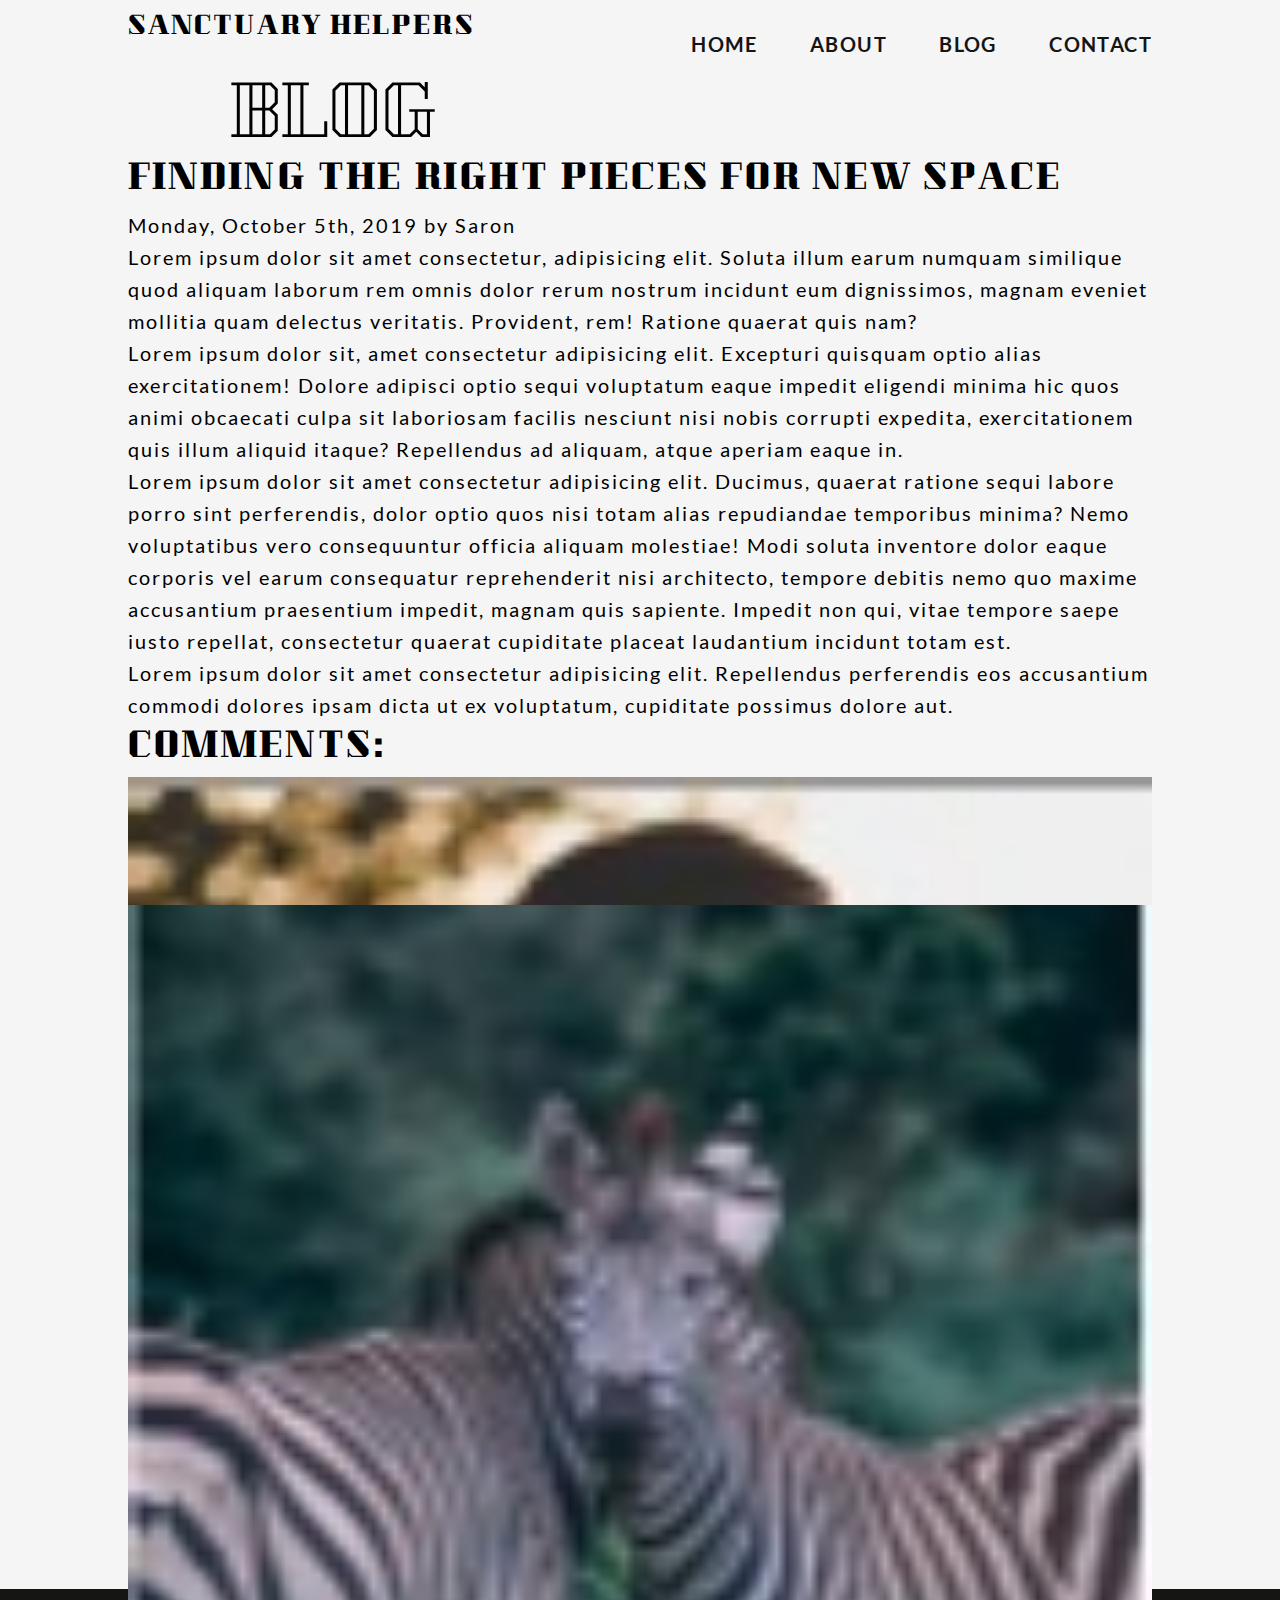
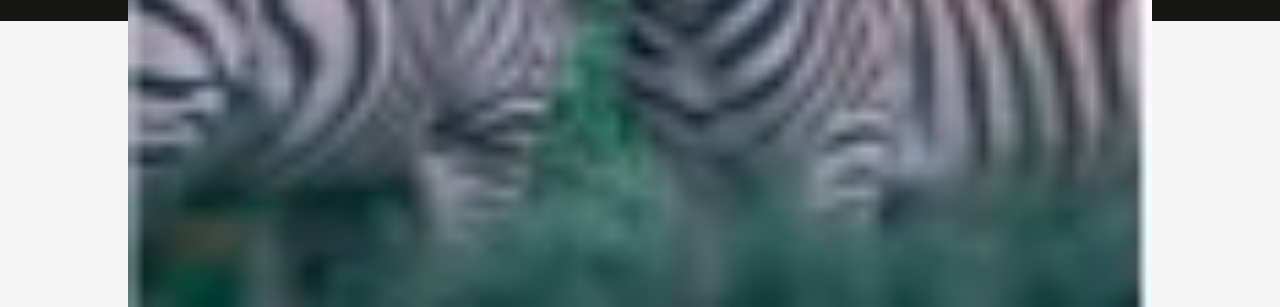
==== blog.html @ ab08dc0e "initial commit - created basic framework" ====
<!DOCTYPE html>
<html lang="en">
<head>
    <meta charset="UTF-8">
    <meta http-equiv="X-UA-Compatible" content="IE=edge">
    <meta name="viewport" content="width=device-width, initial-scale=1.0">
    <link rel="stylesheet" href="./styles/styles.css">
    <title>Sanctuary Helpers Blog</title>
</head>
<body>
    <!-- header -->
    <header class="blogHeader">
        <div class="wrapper">
            <div class="blogNavContainer">
                <h5>Sanctuary Helpers</h5>
                <nav class="navLinks">
                    <ul>
                        <li><a href="./index.html">Home</a></li>
                        <li><a href="./index.html">About</a></li>
                        <li><a href="./blog.html">Blog</a></li>
                        <li><a href="./contact.html">Contact</a></li>
                    </ul>
                </nav>
            </div>
            <h1>Blog</h1>
        </div>
    </header>
    <!-- Main section -->
    <main class="blog">
        <section class="blogContent">
            <div class="wrapper">
                <div class="blogPost">
                    <h3>Finding the right pieces for new space</h3>
                    <p>Monday, October 5th, 2019 by <span>Saron</span></p>
                    <p>Lorem ipsum dolor sit amet consectetur, adipisicing elit. Soluta illum earum numquam similique quod aliquam laborum rem omnis dolor rerum nostrum incidunt eum dignissimos, magnam eveniet mollitia quam delectus veritatis. Provident, rem! Ratione quaerat quis nam?</p>
                    <p>Lorem ipsum dolor sit, amet consectetur adipisicing elit. Excepturi quisquam optio alias exercitationem! Dolore adipisci optio sequi voluptatum eaque impedit eligendi minima hic quos animi obcaecati culpa sit laboriosam facilis nesciunt nisi nobis corrupti expedita, exercitationem quis illum aliquid itaque? Repellendus ad aliquam, atque aperiam eaque in.</p>
                    <p>Lorem ipsum dolor sit amet consectetur adipisicing elit. Ducimus, quaerat ratione sequi labore porro sint perferendis, dolor optio quos nisi totam alias repudiandae temporibus minima? Nemo voluptatibus vero consequuntur officia aliquam molestiae! Modi soluta inventore dolor eaque corporis vel earum consequatur reprehenderit nisi architecto, tempore debitis nemo quo maxime accusantium praesentium impedit, magnam quis sapiente. Impedit non qui, vitae tempore saepe iusto repellat, consectetur quaerat cupiditate placeat laudantium incidunt totam est.</p>
                    <p>Lorem ipsum dolor sit amet consectetur adipisicing elit. Repellendus perferendis eos accusantium commodi dolores ipsam dicta ut ex voluptatum, cupiditate possimus dolore aut.</p>
                </div><!-- END .blogPost -->
                <div class="blogComments">
                    <div class="commentsDisplay">
                        <h4>Comments: </h4>
                        <div class="commentContainer">
                            <div class="imageContainer">
                                <img src="./assets/comment-image.jpg" alt="Davin profile pic">
                            </div>
                            <div class="commentTextContainer">
                                <p>TUESDAY OCTOBER 9TH, 2019 BY DAVIN</p>
                                <p>Lorem ipsum dolor sit amet consectetur, adipisicing elit. Hic excepturi veritatis eos explicabo suscipit odit magni reiciendis labore eum quo, similique sed incidunt voluptatem velit? Dolores accusantium, doloribus ipsa unde deserunt assumenda?</p>
                            </div>
                        </div>
                        <div class="commentContainer">
                            <div class="imageContainer">
                                <img src="./assets/comment-image2.jpg" alt="Lisa profile pic">
                            </div>
                            <div class="commentTextContainer">
                                <p>WEDNESDAY OCTOBER 10TH, 2019 BY LISA</p>
                                <p>Lorem ipsum dolor sit amet consectetur adipisicing elit. Optio nostrum temporibus impedit, deleniti accusamus numquam sint minima quisquam?</p>
                            </div>

                        </div>
                    </div><!-- END .commentsDisplay -->
                    <form action="#" class="commentsForm">

                        <label for="name" class="sr-only">Name</label>
                        <input type="text" id="name" placeholder="Name">

                        <label for="email" class="sr-only">Email</label>
                        <input type="email" id="email" placeholder="Email Address">

                        <label for="comment" class="sr-only">Message for me</label>
                        <textarea name="comment" id="comment" cols="30" rows="10" placeholder="Comment"></textarea>

                        <button class="defaultButton">Post comment</button>                        
                    </form>
                </div><!-- END .blogComments -->
            </div><!-- END .wrapper -->
        </section>

        <section class="blogSidebar">
            <div class="wrapper">
                <div class="sidebarTextContainer">
                    <h4>Our Mission</h4>
                    <p>Lorem ipsum, dolor sit amet consectetur adipisicing elit. Necessitatibus repudiandae esse, minima sint blanditiis delectus?</p>
                    <a href="#">Find out more.</a>
                </div>
                <div class="sidebarTextContainer">
                    <h4>Recent Posts</h4>
                    <ul>
                        <li>Lorem ipsum dolor sit.</li>
                        <li>Reiciendis a aliquam molestiae?</li>
                        <li>Similique aperiam dicta eos.</li>
                        <li>Nobis nemo dolorum nam!</li>
                    </ul>
                </div><!-- END .sidebarTextContainer -->
            </div><!-- END .wrapper -->
        </section>
    </main>
    <!-- footer -->
    <footer>
        <p>Copyright © 2019 HackerYou</p>
    </footer>
</body>
</html>
---- styles/styles.css ----
@charset "UTF-8";
html {
  line-height: 1.15;
  -ms-text-size-adjust: 100%;
  -webkit-text-size-adjust: 100%;
}

body {
  margin: 0;
}

article, aside, footer, header, nav, section {
  display: block;
}

h1 {
  font-size: 2em;
  margin: 0.67em 0;
}

figcaption, figure, main {
  display: block;
}

figure {
  margin: 1em 40px;
}

hr {
  -webkit-box-sizing: content-box;
          box-sizing: content-box;
  height: 0;
  overflow: visible;
}

pre {
  font-family: monospace, monospace;
  font-size: 1em;
}

a {
  background-color: transparent;
  -webkit-text-decoration-skip: objects;
}

abbr[title] {
  border-bottom: none;
  text-decoration: underline;
  -webkit-text-decoration: underline dotted;
          text-decoration: underline dotted;
}

b, strong {
  font-weight: inherit;
}

b, strong {
  font-weight: bolder;
}

code, kbd, samp {
  font-family: monospace, monospace;
  font-size: 1em;
}

dfn {
  font-style: italic;
}

mark {
  background-color: #ff0;
  color: #000;
}

small {
  font-size: 80%;
}

sub, sup {
  font-size: 75%;
  line-height: 0;
  position: relative;
  vertical-align: baseline;
}

sub {
  bottom: -0.25em;
}

sup {
  top: -0.5em;
}

audio, video {
  display: inline-block;
}

audio:not([controls]) {
  display: none;
  height: 0;
}

img {
  border-style: none;
}

svg:not(:root) {
  overflow: hidden;
}

button, input, optgroup, select, textarea {
  font-family: sans-serif;
  font-size: 100%;
  line-height: 1.15;
  margin: 0;
}

button, input {
  overflow: visible;
}

button, select {
  text-transform: none;
}

button, html [type=button], [type=reset], [type=submit] {
  -webkit-appearance: button;
}

button::-moz-focus-inner, [type=button]::-moz-focus-inner, [type=reset]::-moz-focus-inner, [type=submit]::-moz-focus-inner {
  border-style: none;
  padding: 0;
}

button:-moz-focusring, [type=button]:-moz-focusring, [type=reset]:-moz-focusring, [type=submit]:-moz-focusring {
  outline: 1px dotted ButtonText;
}

fieldset {
  padding: 0.35em 0.75em 0.625em;
}

legend {
  -webkit-box-sizing: border-box;
          box-sizing: border-box;
  color: inherit;
  display: table;
  max-width: 100%;
  padding: 0;
  white-space: normal;
}

progress {
  display: inline-block;
  vertical-align: baseline;
}

textarea {
  overflow: auto;
}

[type=checkbox], [type=radio] {
  -webkit-box-sizing: border-box;
          box-sizing: border-box;
  padding: 0;
}

[type=number]::-webkit-inner-spin-button, [type=number]::-webkit-outer-spin-button {
  height: auto;
}

[type=search] {
  -webkit-appearance: textfield;
  outline-offset: -2px;
}

[type=search]::-webkit-search-cancel-button, [type=search]::-webkit-search-decoration {
  -webkit-appearance: none;
}

::-webkit-file-upload-button {
  -webkit-appearance: button;
  font: inherit;
}

details, menu {
  display: block;
}

summary {
  display: list-item;
}

canvas {
  display: inline-block;
}

template {
  display: none;
}

[hidden] {
  display: none;
}

* {
  -webkit-box-sizing: border-box;
  box-sizing: border-box;
}

.visuallyHidden:not(:focus):not(:active) {
  position: absolute;
  width: 1px;
  height: 1px;
  margin: -1px;
  border: 0;
  padding: 0;
  white-space: nowrap;
  -webkit-clip-path: inset(100%);
          clip-path: inset(100%);
  clip: rect(0 0 0);
  overflow: hidden;
}

.sr-only {
  position: absolute;
  width: 1px;
  height: 1px;
  margin: -1px;
  border: 0;
  padding: 0;
  white-space: nowrap;
  -webkit-clip-path: inset(100%);
          clip-path: inset(100%);
  clip: rect(0 0 0 0);
  overflow: hidden;
}

@font-face {
  font-family: "Kumar One Outline";
  src: url("../fonts/Kumar_One_Outline/KumarOneOutline-Regular.ttf");
  font-weight: normal;
}
@font-face {
  font-family: "Kumar One";
  src: url("../fonts/Kumar_One/KumarOne-Regular.ttf");
  font-weight: normal;
}
@font-face {
  font-family: "Lato";
  src: url("../fonts/Lato/Lato-Regular.ttf");
  font-weight: normal;
}
@font-face {
  font-family: "Lato";
  src: url("../fonts/Lato/Lato-Bold.ttf");
  font-weight: bold;
}
html {
  font-size: 125%;
}

h1 {
  font-family: "Kumar One Outline";
  font-weight: normal;
  text-transform: uppercase;
  font-size: 68px;
  line-height: 64px;
}

h2, h3, h4, h5 {
  font-family: "Kumar One";
  font-weight: normal;
  text-transform: uppercase;
  font-size: 33px;
  line-height: 56px;
  letter-spacing: 2.1px;
}

h5 {
  font-size: 1.2rem;
}

.navLinks {
  font-family: "Lato";
  font-weight: bold;
  font-size: 20px;
  line-height: 29px;
  letter-spacing: 1.4px;
  text-transform: uppercase;
}
.navLinks a {
  text-align: center;
}

p {
  font-family: "Lato";
  font-weight: normal;
  font-size: 20px;
  line-height: 32px;
  letter-spacing: 2px;
}

button {
  font-family: "Kumar One";
  font-weight: normal;
  text-transform: uppercase;
  text-align: center;
  font-size: 20px;
  line-height: 32px;
  letter-spacing: 1px;
}

* {
  margin: 0;
  padding: 0;
}

html {
  background-color: #F5F5F5;
}

.wrapper {
  max-width: 1920px;
  width: 80%;
  margin: 0 auto;
}

ul {
  list-style: none;
}

a {
  text-decoration: none;
  color: #151514;
  cursor: pointer;
}

.imageContainer {
  position: relative;
}
.imageContainer img {
  width: 100%;
  position: absolute;
}

button.defaultButton {
  color: #F5F5F5;
  background-color: #065635;
  padding: 10px 20px 4px;
  border: 1px solid #065635;
  margin-top: 10px;
  cursor: pointer;
}
button.defaultButton:hover, button.defaultButton:focus {
  background-color: #F5F5F5;
  color: #065635;
}

.homeHeader {
  background-image: url("../assets/header-home.jpg");
  background-position: center;
  background-size: cover;
  width: 100%;
  min-height: 750px;
  margin-bottom: 350px;
}

.homeNavContainer,
.blogNavContainer,
.contactNavContainer {
  display: -webkit-box;
  display: -ms-flexbox;
  display: flex;
}
.homeNavContainer h5,
.blogNavContainer h5,
.contactNavContainer h5 {
  width: 50%;
}

.homeNavContainer h5 {
  opacity: 0;
  cursor: default;
}
.homeNavContainer::after {
  content: "";
  background-image: url("../assets/header-box.png");
  background-position: top left;
  background-size: 100%;
  background-repeat: no-repeat;
  position: absolute;
  top: 300px;
  left: 0%;
  max-height: 770px;
  height: 100%;
  width: clamp(600px, 55vw, 1100px);
}

.navLinks {
  width: 50%;
}
.navLinks ul {
  display: -webkit-box;
  display: -ms-flexbox;
  display: flex;
  -webkit-box-pack: justify;
      -ms-flex-pack: justify;
          justify-content: space-between;
  padding: 30px 0 30px 10%;
}
.navLinks ul a {
  border-bottom: 5px solid rgba(248, 251, 5, 0);
}
.navLinks ul a:hover, .navLinks ul a:focus {
  border-bottom: 5px solid #f8fb05;
}

h1 {
  width: 50%;
  word-wrap: normal;
  padding-left: 10%;
  margin: 0;
}

.introContainer {
  display: -webkit-box;
  display: -ms-flexbox;
  display: flex;
  margin-bottom: 200px;
}
.introContainer .introTextContainer {
  width: 65%;
}
.introContainer .introTextContainer h3 {
  margin-bottom: 20px;
}
.introContainer .imageContainer {
  width: 35%;
}
.introContainer .imageContainer img {
  max-width: 304px;
  right: 0;
  -webkit-box-shadow: -20px 20px 0 0 #F8FB05;
          box-shadow: -20px 20px 0 0 #F8FB05;
}

section.gallery {
  background-color: #E0FDDF;
  padding: 100px 0;
}
section.gallery ul {
  display: -webkit-box;
  display: -ms-flexbox;
  display: flex;
  -webkit-box-pack: justify;
      -ms-flex-pack: justify;
          justify-content: space-between;
}
section.gallery ul li {
  width: 30%;
}
section.gallery ul li img {
  width: 100%;
}

.connectContainer {
  display: -webkit-box;
  display: -ms-flexbox;
  display: flex;
  -ms-flex-wrap: wrap;
      flex-wrap: wrap;
  padding: 100px 0 200px;
}
.connectContainer .connectItemContainer {
  padding-left: 70px;
  padding-bottom: 50px;
  width: 50%;
  position: relative;
}
.connectContainer .connectItemContainer:nth-child(1) .connectItem::before {
  font-family: "Font Awesome 5 Free";
  font-weight: 900;
  font-size: 30px;
  content: "";
  background-color: #F8FB05;
  padding: 10px;
  border-radius: 50%;
  position: absolute;
  left: 0;
  top: -5px;
}
.connectContainer .connectItemContainer:nth-child(2) .connectItem::before {
  font-family: "Font Awesome 5 Free";
  font-weight: 900;
  font-size: 30px;
  content: "";
  background-color: #F8FB05;
  padding: 10px;
  border-radius: 50%;
  position: absolute;
  left: 0;
  top: -5px;
}
.connectContainer .connectItemContainer:nth-child(3) .connectItem::before {
  font-family: "Font Awesome 5 Free";
  font-weight: 900;
  font-size: 30px;
  content: "";
  background-color: #F8FB05;
  padding: 10px;
  border-radius: 50%;
  position: absolute;
  left: 0;
  top: -5px;
}
.connectContainer .connectItemContainer:nth-child(4) .connectItem::before {
  font-family: "Font Awesome 5 Free";
  font-weight: 900;
  font-size: 30px;
  content: "";
  background-color: #F8FB05;
  padding: 10px;
  border-radius: 50%;
  position: absolute;
  left: 0;
  top: -5px;
}

section.programs {
  background-color: #E0FDDF;
  position: relative;
}

.programsContainer {
  display: -webkit-box;
  display: -ms-flexbox;
  display: flex;
  -ms-flex-wrap: wrap;
      flex-wrap: wrap;
  padding: 100px 0;
}
.programsContainer .programsTextContainer,
.programsContainer .imageContainer {
  width: 50%;
}
.programsContainer .programsTextContainer img,
.programsContainer .imageContainer img {
  width: calc(50vw - 125px);
}
.programsContainer .programsTextContainer button.defaultButton,
.programsContainer .imageContainer button.defaultButton {
  margin-top: 30px;
}
.programsContainer .imageContainer:nth-child(1) {
  padding-right: 125px;
}
.programsContainer .imageContainer:nth-child(1) img {
  bottom: 100px;
  right: 125px;
  -webkit-box-shadow: 20px 20px 0 0 #F8FB05;
          box-shadow: 20px 20px 0 0 #F8FB05;
}
.programsContainer .programsTextContainer:nth-child(2) {
  padding-left: 125px;
  padding-right: 5%;
  padding-bottom: 100px;
}
.programsContainer .programsTextContainer:nth-child(3) {
  padding-right: 125px;
  padding-left: 5%;
  text-align: right;
}
.programsContainer .imageContainer:nth-child(4) {
  padding-left: 125px;
}
.programsContainer .imageContainer:nth-child(4) img {
  -webkit-box-shadow: -20px 20px 0 0 #F8FB05;
          box-shadow: -20px 20px 0 0 #F8FB05;
}

section.banner {
  background-image: url("../assets/banner-image.jpg");
  background-position: center;
  background-size: cover;
  min-height: 500px;
  width: 100%;
}

section.search {
  padding: 200px 0;
  text-align: center;
}
section.search p {
  padding: 0 5%;
  text-align: justify;
}
section.search button.defaultButton {
  margin-top: 20px;
}

footer {
  color: #F5F5F5;
  background-color: #151514;
  text-align: center;
}
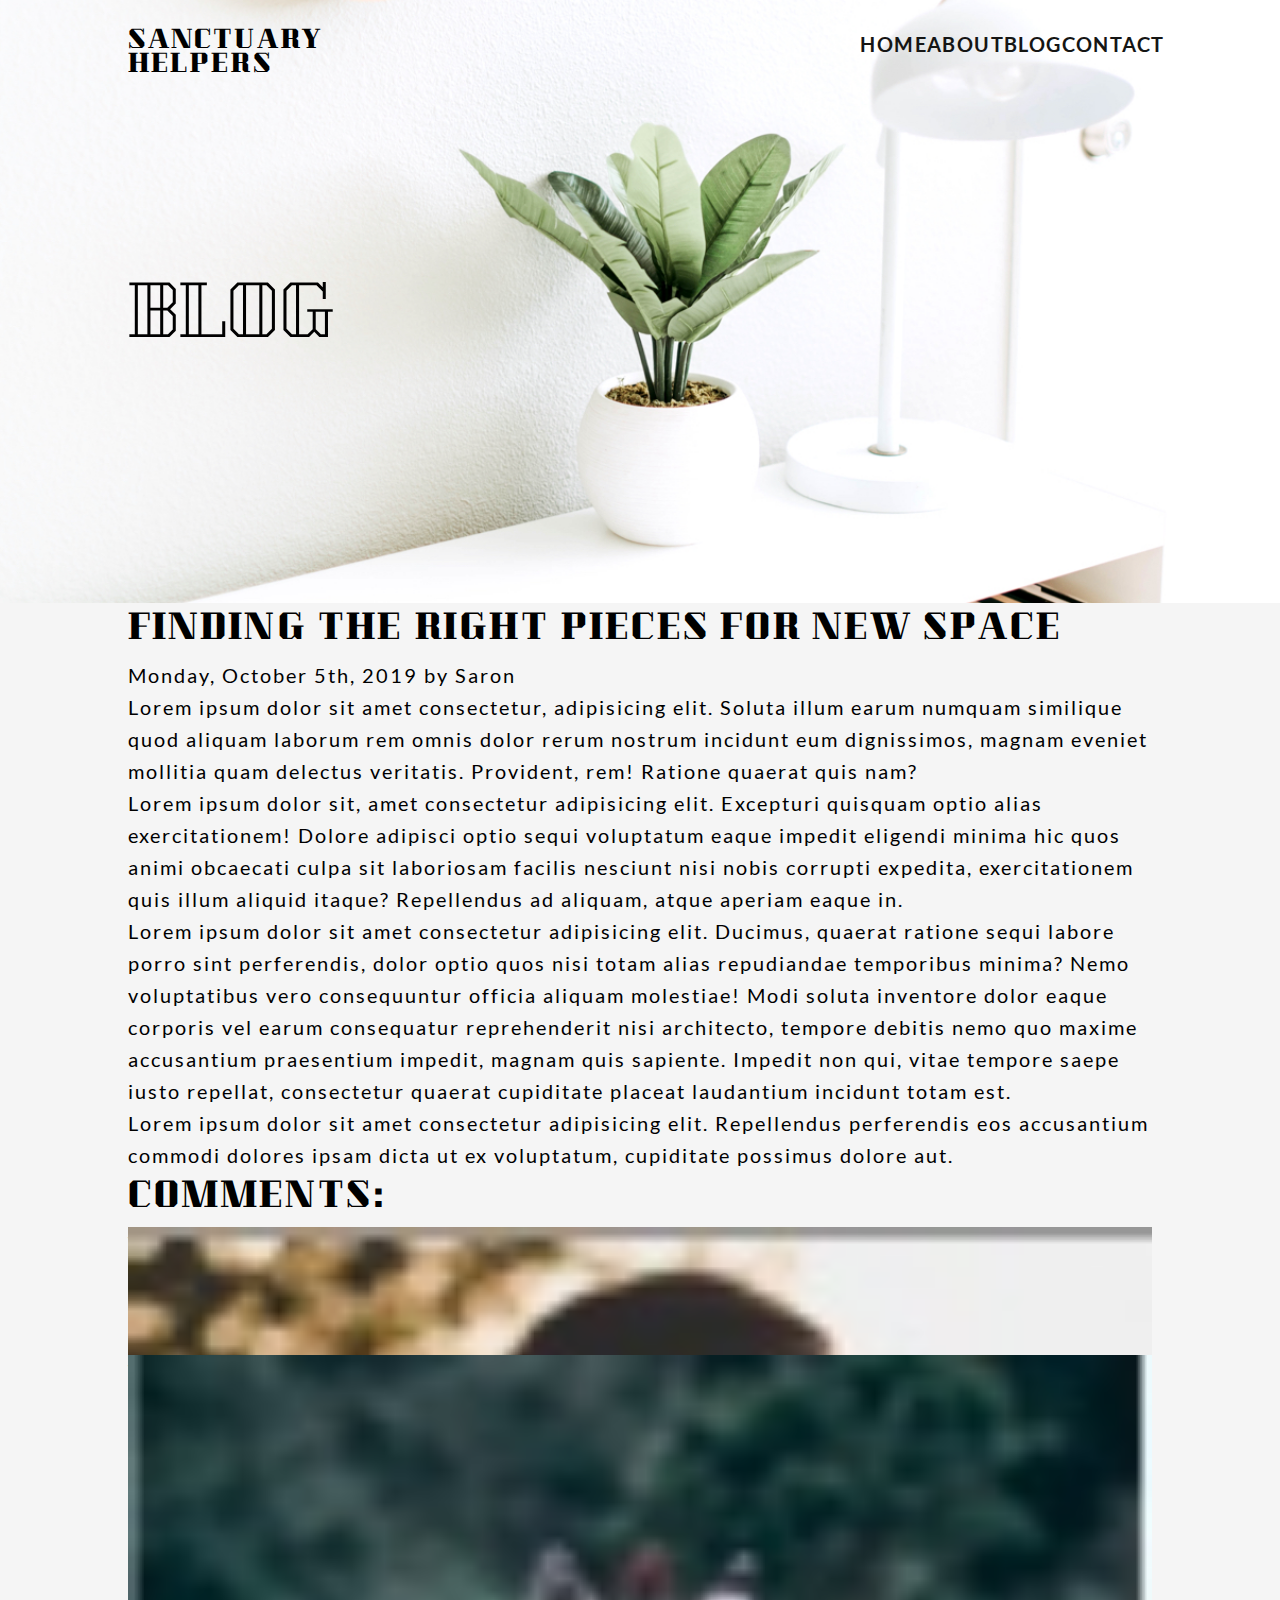
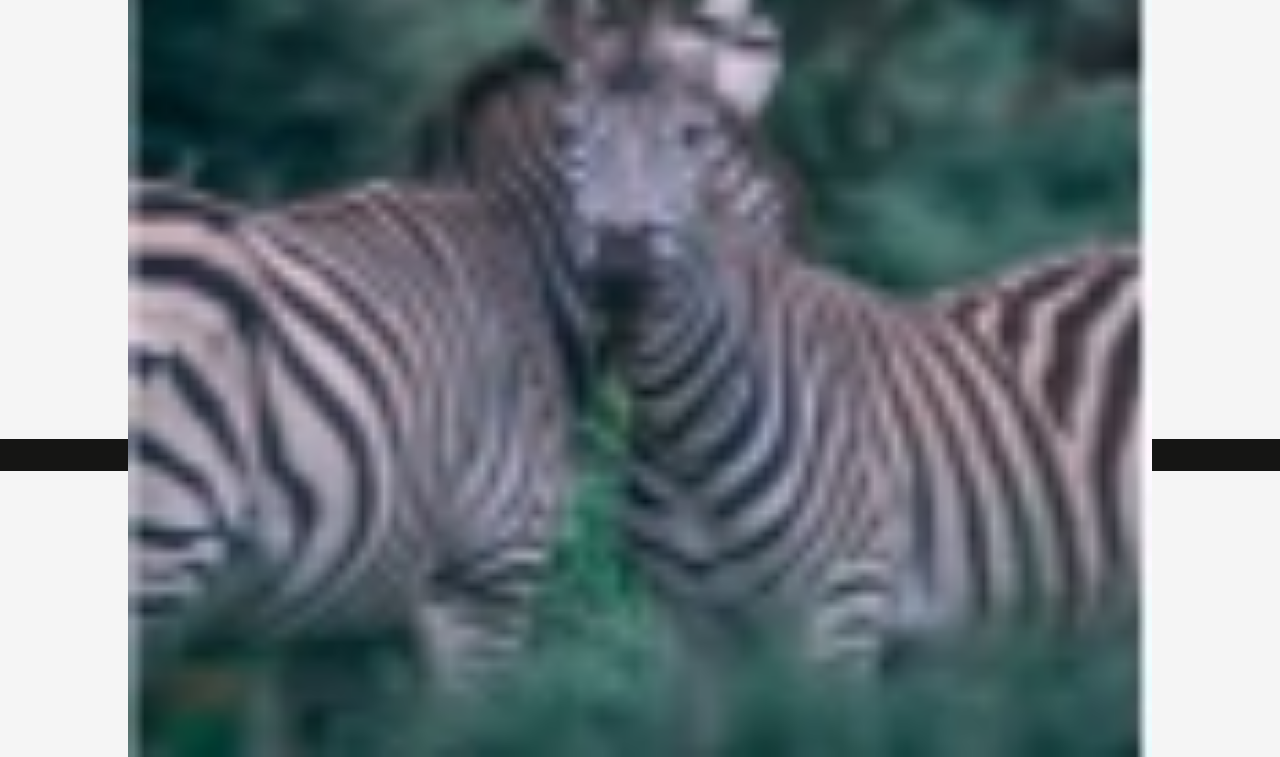
==== commit 3bef0b7c: "refactored header styles" ====
--- a/blog.html
+++ b/blog.html
@@ -11,7 +11,8 @@
     <!-- header -->
     <header class="blogHeader">
         <div class="wrapper">
-            <div class="blogNavContainer">
+            <!-- <div class="blogNavContainer"> -->
+            <div class="navContainer">
                 <h5>Sanctuary Helpers</h5>
                 <nav class="navLinks">
                     <ul>
@@ -98,7 +99,9 @@
     </main>
     <!-- footer -->
     <footer>
-        <p>Copyright © 2019 HackerYou</p>
+        <div class="wrapper">
+            <p>Copyright © 2019 HackerYou</p>
+        </div>
     </footer>
 </body>
 </html>--- a/styles/styles.css
+++ b/styles/styles.css
@@ -277,8 +277,9 @@
   letter-spacing: 2.1px;
 }
 
-h5 {
+header h5 {
   font-size: 1.2rem;
+  line-height: 1;
 }
 
 .navLinks {
@@ -357,33 +358,38 @@
   color: #065635;
 }
 
-.homeHeader {
-  background-image: url("../assets/header-home.jpg");
+header {
   background-position: center;
   background-size: cover;
   width: 100%;
-  min-height: 750px;
-  margin-bottom: 350px;
-}
-
-.homeNavContainer,
-.blogNavContainer,
-.contactNavContainer {
+  padding-bottom: 250px;
+}
+header .navContainer {
   display: -webkit-box;
   display: -ms-flexbox;
   display: flex;
-}
-.homeNavContainer h5,
-.blogNavContainer h5,
-.contactNavContainer h5 {
-  width: 50%;
-}
-
-.homeNavContainer h5 {
+  margin-bottom: 200px;
+}
+header .navContainer h5 {
+  padding-top: 30px;
+  padding-right: 50%;
+  width: 700px;
+}
+
+.homeHeader {
+  background-image: url("../assets/header-home.jpg");
+  min-height: 750px;
+  margin-bottom: 350px;
+  padding-bottom: 0;
+}
+.homeHeader .navContainer {
+  margin-bottom: 50px;
+}
+.homeHeader .navContainer h5 {
   opacity: 0;
   cursor: default;
 }
-.homeNavContainer::after {
+.homeHeader .navContainer::after {
   content: "";
   background-image: url("../assets/header-box.png");
   background-position: top left;
@@ -395,6 +401,13 @@
   max-height: 770px;
   height: 100%;
   width: clamp(600px, 55vw, 1100px);
+}
+.homeHeader h1 {
+  padding-left: 10%;
+}
+
+.blogHeader {
+  background-image: url("../assets/blog-image.jpg");
 }
 
 .navLinks {
@@ -419,7 +432,6 @@
 h1 {
   width: 50%;
   word-wrap: normal;
-  padding-left: 10%;
   margin: 0;
 }
 
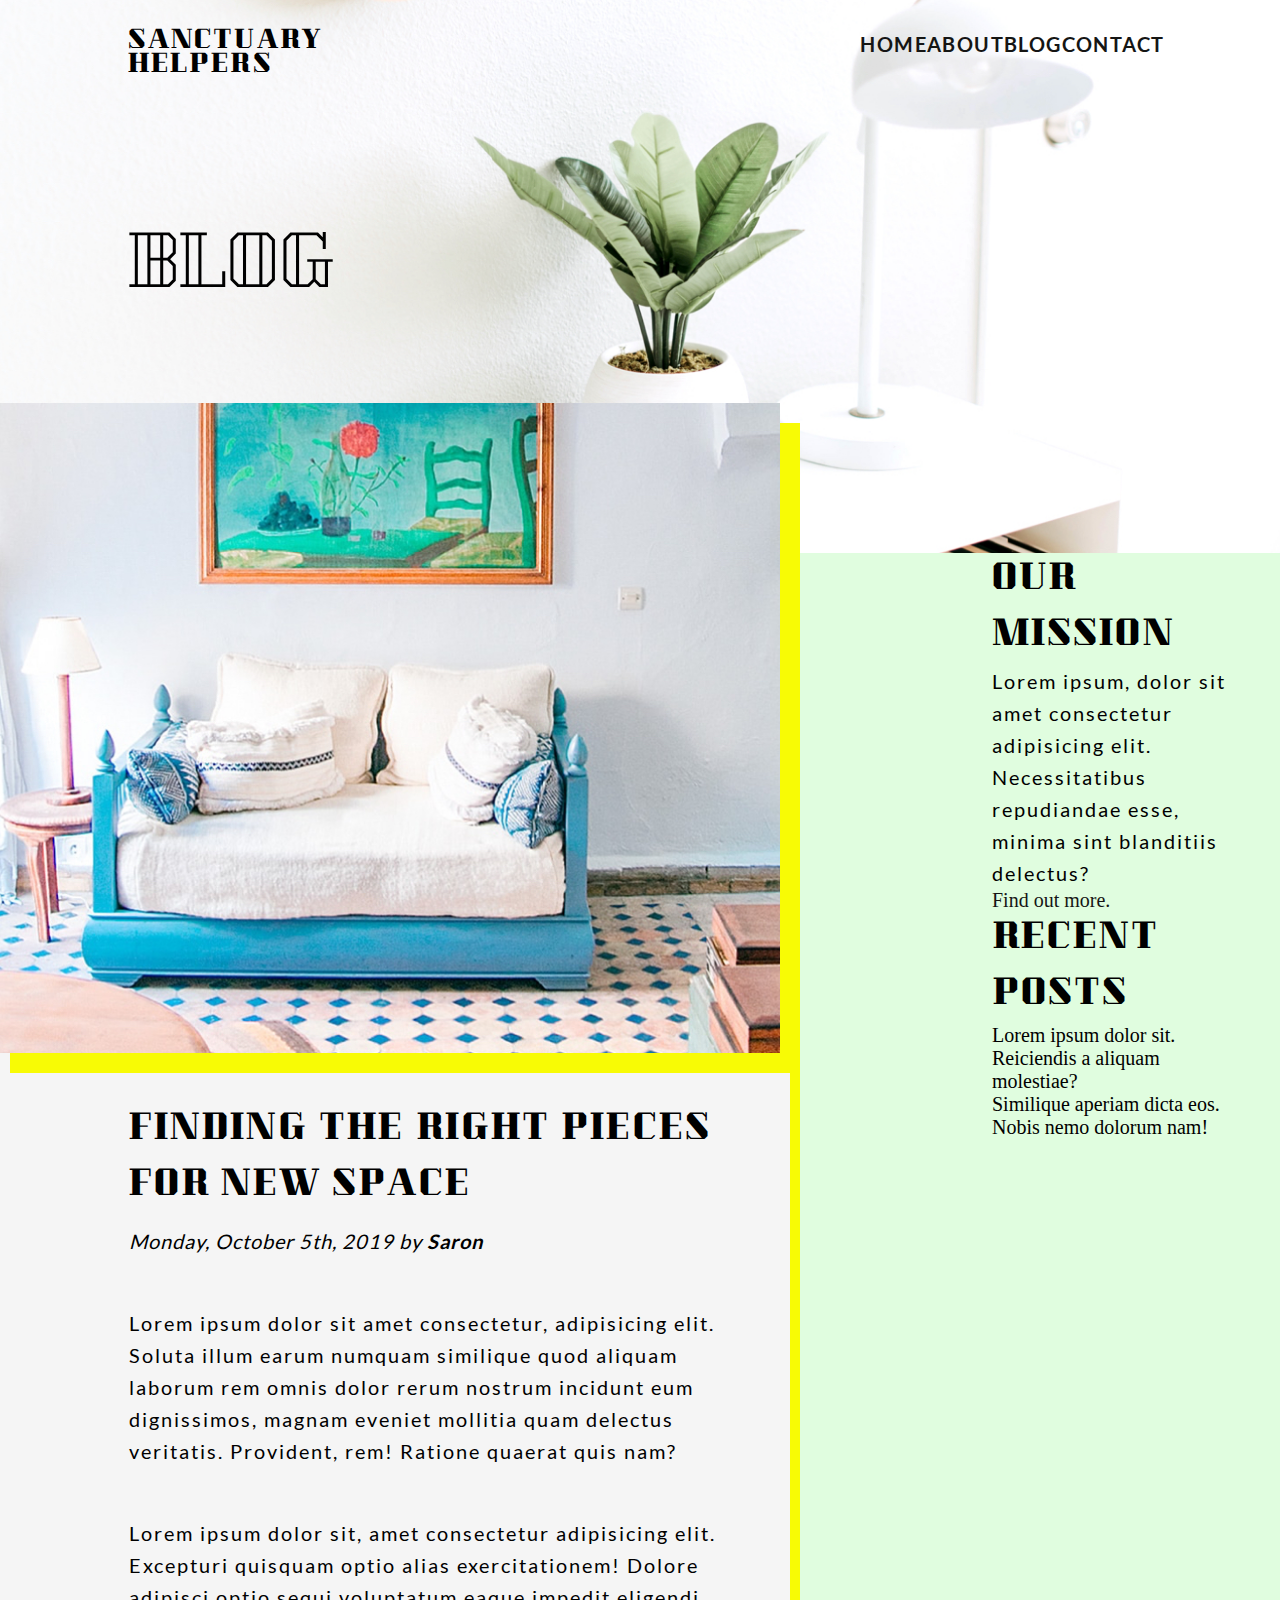
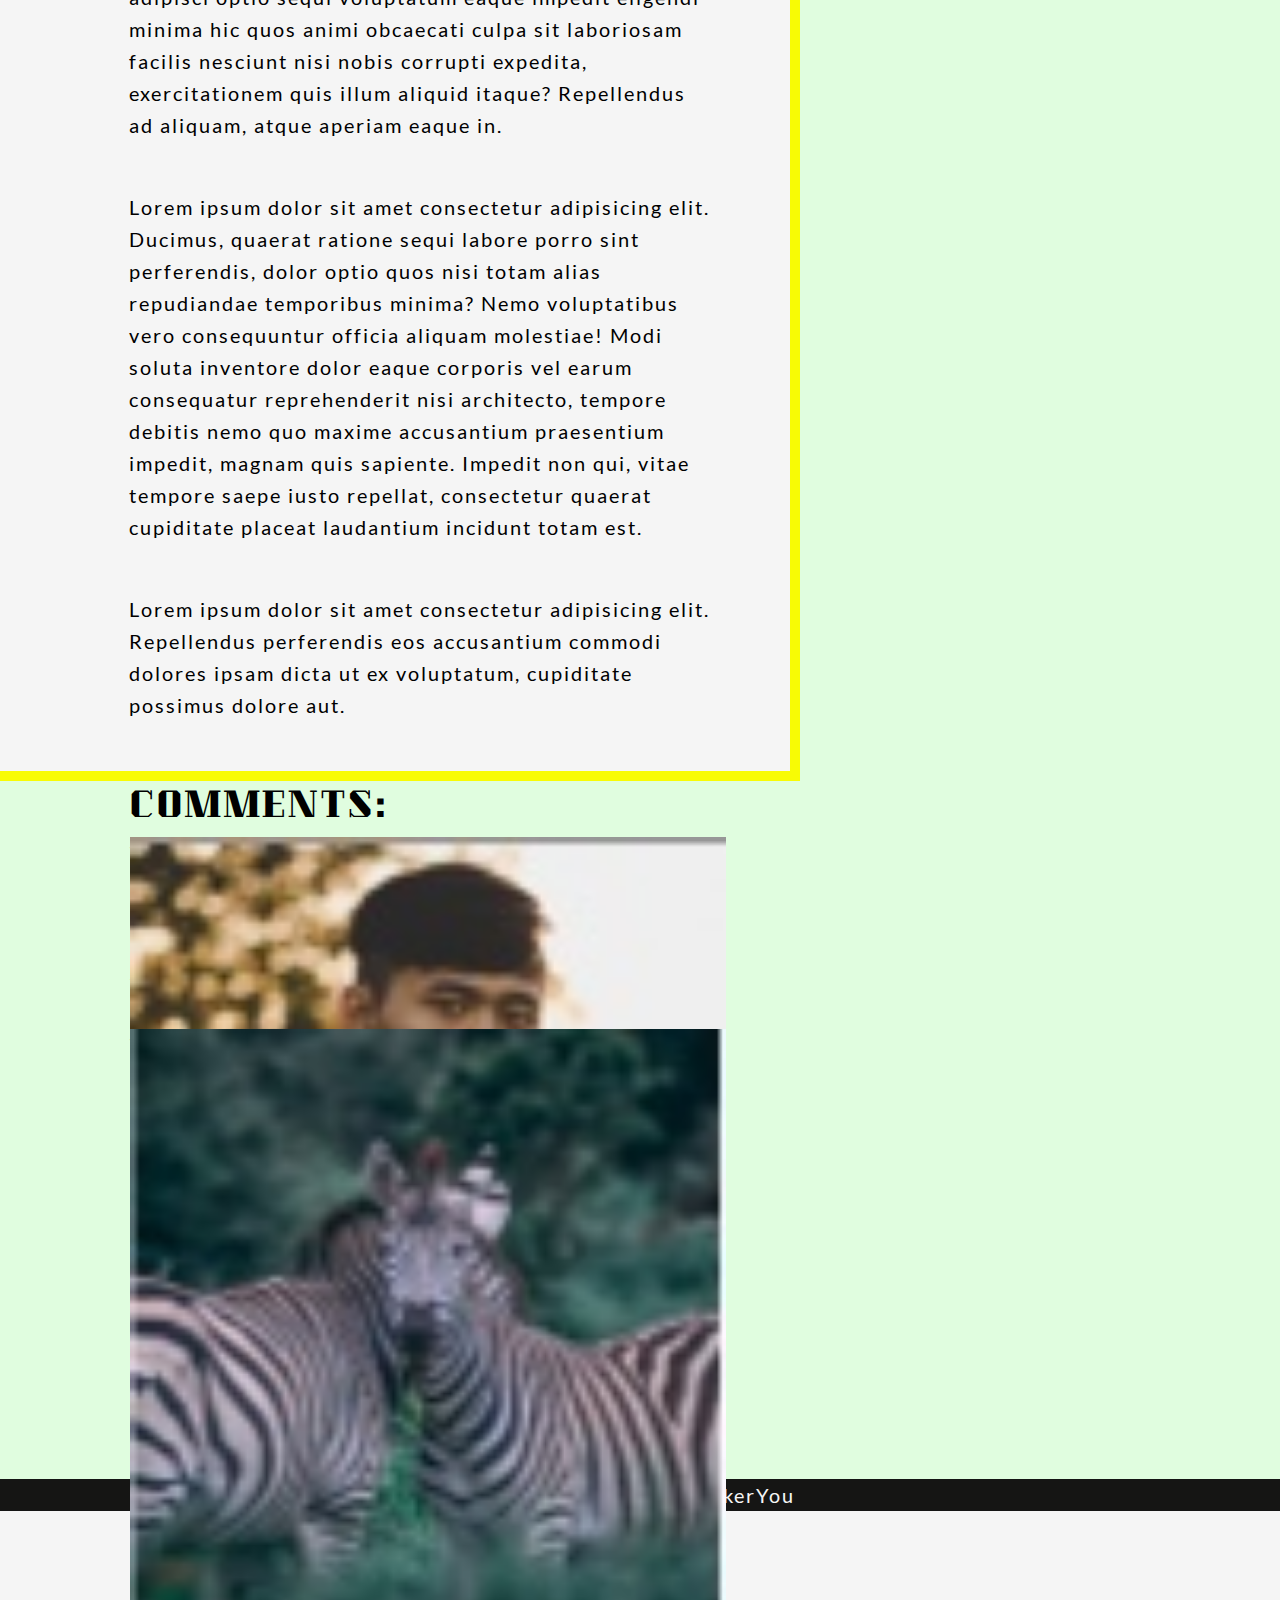
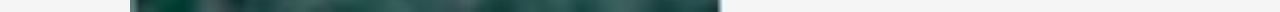
==== commit 99f9bbb8: "styled blog section of blog page" ====
--- a/blog.html
+++ b/blog.html
@@ -28,74 +28,78 @@
     </header>
     <!-- Main section -->
     <main class="blog">
-        <section class="blogContent">
-            <div class="wrapper">
+        <div class="blogContainer">
+            <div class="blogContent">
                 <div class="blogPost">
-                    <h3>Finding the right pieces for new space</h3>
-                    <p>Monday, October 5th, 2019 by <span>Saron</span></p>
-                    <p>Lorem ipsum dolor sit amet consectetur, adipisicing elit. Soluta illum earum numquam similique quod aliquam laborum rem omnis dolor rerum nostrum incidunt eum dignissimos, magnam eveniet mollitia quam delectus veritatis. Provident, rem! Ratione quaerat quis nam?</p>
-                    <p>Lorem ipsum dolor sit, amet consectetur adipisicing elit. Excepturi quisquam optio alias exercitationem! Dolore adipisci optio sequi voluptatum eaque impedit eligendi minima hic quos animi obcaecati culpa sit laboriosam facilis nesciunt nisi nobis corrupti expedita, exercitationem quis illum aliquid itaque? Repellendus ad aliquam, atque aperiam eaque in.</p>
-                    <p>Lorem ipsum dolor sit amet consectetur adipisicing elit. Ducimus, quaerat ratione sequi labore porro sint perferendis, dolor optio quos nisi totam alias repudiandae temporibus minima? Nemo voluptatibus vero consequuntur officia aliquam molestiae! Modi soluta inventore dolor eaque corporis vel earum consequatur reprehenderit nisi architecto, tempore debitis nemo quo maxime accusantium praesentium impedit, magnam quis sapiente. Impedit non qui, vitae tempore saepe iusto repellat, consectetur quaerat cupiditate placeat laudantium incidunt totam est.</p>
-                    <p>Lorem ipsum dolor sit amet consectetur adipisicing elit. Repellendus perferendis eos accusantium commodi dolores ipsam dicta ut ex voluptatum, cupiditate possimus dolore aut.</p>
+                    <div class="wrapper">
+                        <h3>Finding the right pieces for new space</h3>
+                        <p class="postDate">Monday, October 5th, 2019 by <span>Saron</span></p>
+                        <p>Lorem ipsum dolor sit amet consectetur, adipisicing elit. Soluta illum earum numquam similique quod aliquam laborum rem omnis dolor rerum nostrum incidunt eum dignissimos, magnam eveniet mollitia quam delectus veritatis. Provident, rem! Ratione quaerat quis nam?</p>
+                        <p>Lorem ipsum dolor sit, amet consectetur adipisicing elit. Excepturi quisquam optio alias exercitationem! Dolore adipisci optio sequi voluptatum eaque impedit eligendi minima hic quos animi obcaecati culpa sit laboriosam facilis nesciunt nisi nobis corrupti expedita, exercitationem quis illum aliquid itaque? Repellendus ad aliquam, atque aperiam eaque in.</p>
+                        <p>Lorem ipsum dolor sit amet consectetur adipisicing elit. Ducimus, quaerat ratione sequi labore porro sint perferendis, dolor optio quos nisi totam alias repudiandae temporibus minima? Nemo voluptatibus vero consequuntur officia aliquam molestiae! Modi soluta inventore dolor eaque corporis vel earum consequatur reprehenderit nisi architecto, tempore debitis nemo quo maxime accusantium praesentium impedit, magnam quis sapiente. Impedit non qui, vitae tempore saepe iusto repellat, consectetur quaerat cupiditate placeat laudantium incidunt totam est.</p>
+                        <p>Lorem ipsum dolor sit amet consectetur adipisicing elit. Repellendus perferendis eos accusantium commodi dolores ipsam dicta ut ex voluptatum, cupiditate possimus dolore aut.</p>
+                    </div><!-- END .wrapper -->
                 </div><!-- END .blogPost -->
                 <div class="blogComments">
-                    <div class="commentsDisplay">
-                        <h4>Comments: </h4>
-                        <div class="commentContainer">
-                            <div class="imageContainer">
-                                <img src="./assets/comment-image.jpg" alt="Davin profile pic">
+                    <div class="wrapper">
+                        <div class="commentsDisplay">
+                            <h4>Comments: </h4>
+                            <div class="commentContainer">
+                                <div class="imageContainer">
+                                    <img src="./assets/comment-image.jpg" alt="Davin profile pic">
+                                </div>
+                                <div class="commentTextContainer">
+                                    <p>TUESDAY OCTOBER 9TH, 2019 BY DAVIN</p>
+                                    <p>Lorem ipsum dolor sit amet consectetur, adipisicing elit. Hic excepturi veritatis eos explicabo suscipit odit magni reiciendis labore eum quo, similique sed incidunt voluptatem velit? Dolores accusantium, doloribus ipsa unde deserunt assumenda?</p>
+                                </div>
                             </div>
-                            <div class="commentTextContainer">
-                                <p>TUESDAY OCTOBER 9TH, 2019 BY DAVIN</p>
-                                <p>Lorem ipsum dolor sit amet consectetur, adipisicing elit. Hic excepturi veritatis eos explicabo suscipit odit magni reiciendis labore eum quo, similique sed incidunt voluptatem velit? Dolores accusantium, doloribus ipsa unde deserunt assumenda?</p>
+                            <div class="commentContainer">
+                                <div class="imageContainer">
+                                    <img src="./assets/comment-image2.jpg" alt="Lisa profile pic">
+                                </div>
+                                <div class="commentTextContainer">
+                                    <p>WEDNESDAY OCTOBER 10TH, 2019 BY LISA</p>
+                                    <p>Lorem ipsum dolor sit amet consectetur adipisicing elit. Optio nostrum temporibus impedit, deleniti accusamus numquam sint minima quisquam?</p>
+                                </div>
+        
                             </div>
-                        </div>
-                        <div class="commentContainer">
-                            <div class="imageContainer">
-                                <img src="./assets/comment-image2.jpg" alt="Lisa profile pic">
-                            </div>
-                            <div class="commentTextContainer">
-                                <p>WEDNESDAY OCTOBER 10TH, 2019 BY LISA</p>
-                                <p>Lorem ipsum dolor sit amet consectetur adipisicing elit. Optio nostrum temporibus impedit, deleniti accusamus numquam sint minima quisquam?</p>
-                            </div>
-
-                        </div>
-                    </div><!-- END .commentsDisplay -->
-                    <form action="#" class="commentsForm">
-
-                        <label for="name" class="sr-only">Name</label>
-                        <input type="text" id="name" placeholder="Name">
-
-                        <label for="email" class="sr-only">Email</label>
-                        <input type="email" id="email" placeholder="Email Address">
-
-                        <label for="comment" class="sr-only">Message for me</label>
-                        <textarea name="comment" id="comment" cols="30" rows="10" placeholder="Comment"></textarea>
-
-                        <button class="defaultButton">Post comment</button>                        
-                    </form>
+                        </div><!-- END .commentsDisplay -->
+                        <form action="#" class="commentsForm">
+        
+                            <label for="name" class="sr-only">Name</label>
+                            <input type="text" id="name" placeholder="Name">
+        
+                            <label for="email" class="sr-only">Email</label>
+                            <input type="email" id="email" placeholder="Email Address">
+        
+                            <label for="comment" class="sr-only">Message for me</label>
+                            <textarea name="comment" id="comment" cols="30" rows="10" placeholder="Comment"></textarea>
+        
+                            <button class="defaultButton">Post comment</button>                        
+                        </form>
+                    </div><!-- END .wrapper -->
                 </div><!-- END .blogComments -->
-            </div><!-- END .wrapper -->
-        </section>
-
-        <section class="blogSidebar">
-            <div class="wrapper">
-                <div class="sidebarTextContainer">
-                    <h4>Our Mission</h4>
-                    <p>Lorem ipsum, dolor sit amet consectetur adipisicing elit. Necessitatibus repudiandae esse, minima sint blanditiis delectus?</p>
-                    <a href="#">Find out more.</a>
-                </div>
-                <div class="sidebarTextContainer">
-                    <h4>Recent Posts</h4>
-                    <ul>
-                        <li>Lorem ipsum dolor sit.</li>
-                        <li>Reiciendis a aliquam molestiae?</li>
-                        <li>Similique aperiam dicta eos.</li>
-                        <li>Nobis nemo dolorum nam!</li>
-                    </ul>
-                </div><!-- END .sidebarTextContainer -->
-            </div><!-- END .wrapper -->
-        </section>
+            </div><!-- END .blogContent -->
+    
+            <div class="blogSidebar">
+                <div class="wrapper">
+                    <div class="sidebarTextContainer">
+                        <h4>Our Mission</h4>
+                        <p>Lorem ipsum, dolor sit amet consectetur adipisicing elit. Necessitatibus repudiandae esse, minima sint blanditiis delectus?</p>
+                        <a href="#">Find out more.</a>
+                    </div>
+                    <div class="sidebarTextContainer">
+                        <h4>Recent Posts</h4>
+                        <ul>
+                            <li>Lorem ipsum dolor sit.</li>
+                            <li>Reiciendis a aliquam molestiae?</li>
+                            <li>Similique aperiam dicta eos.</li>
+                            <li>Nobis nemo dolorum nam!</li>
+                        </ul>
+                    </div><!-- END .sidebarTextContainer -->
+                </div><!-- END .wrapper -->
+            </div><!-- END .blogSidebar -->
+        </div><!-- END .blogContainer -->
     </main>
     <!-- footer -->
     <footer>
--- a/styles/styles.css
+++ b/styles/styles.css
@@ -301,6 +301,13 @@
   line-height: 32px;
   letter-spacing: 2px;
 }
+p.postDate {
+  font-style: italic;
+  letter-spacing: 1px;
+}
+p.postDate span {
+  font-weight: bold;
+}
 
 button {
   font-family: "Kumar One";
@@ -368,7 +375,7 @@
   display: -webkit-box;
   display: -ms-flexbox;
   display: flex;
-  margin-bottom: 200px;
+  margin-bottom: 150px;
 }
 header .navContainer h5 {
   padding-top: 30px;
@@ -611,6 +618,55 @@
   margin-top: 20px;
 }
 
+main.blog {
+  background-color: #E0FDDF;
+}
+
+.blogContainer {
+  display: -webkit-box;
+  display: -ms-flexbox;
+  display: flex;
+}
+.blogContainer .blogContent {
+  width: 62.5%;
+}
+.blogContainer .blogContent .blogPost {
+  background-color: #F5F5F5;
+  padding-top: 550px;
+  padding-left: 7%;
+  border-right: 10px solid #F8FB05;
+  border-bottom: 10px solid #F8FB05;
+  position: relative;
+}
+.blogContainer .blogContent .blogPost::before {
+  content: "";
+  background-image: url("../assets/blog-post-image.jpg");
+  background-position: top center;
+  background-size: cover;
+  width: 100%;
+  height: 650px;
+  position: absolute;
+  right: 10px;
+  top: -150px;
+  -webkit-box-shadow: 20px 20px 0 0 #F8FB05;
+          box-shadow: 20px 20px 0 0 #F8FB05;
+}
+.blogContainer .blogContent .blogPost p {
+  margin-bottom: 50px;
+}
+.blogContainer .blogContent .blogPost p.postDate {
+  margin-top: 10px;
+}
+.blogContainer .blogContent .blogComments {
+  padding-left: 7%;
+}
+.blogContainer .blogSidebar {
+  width: 37.5%;
+  padding-left: 12.5%;
+  position: absolute;
+  right: 0;
+}
+
 footer {
   color: #F5F5F5;
   background-color: #151514;
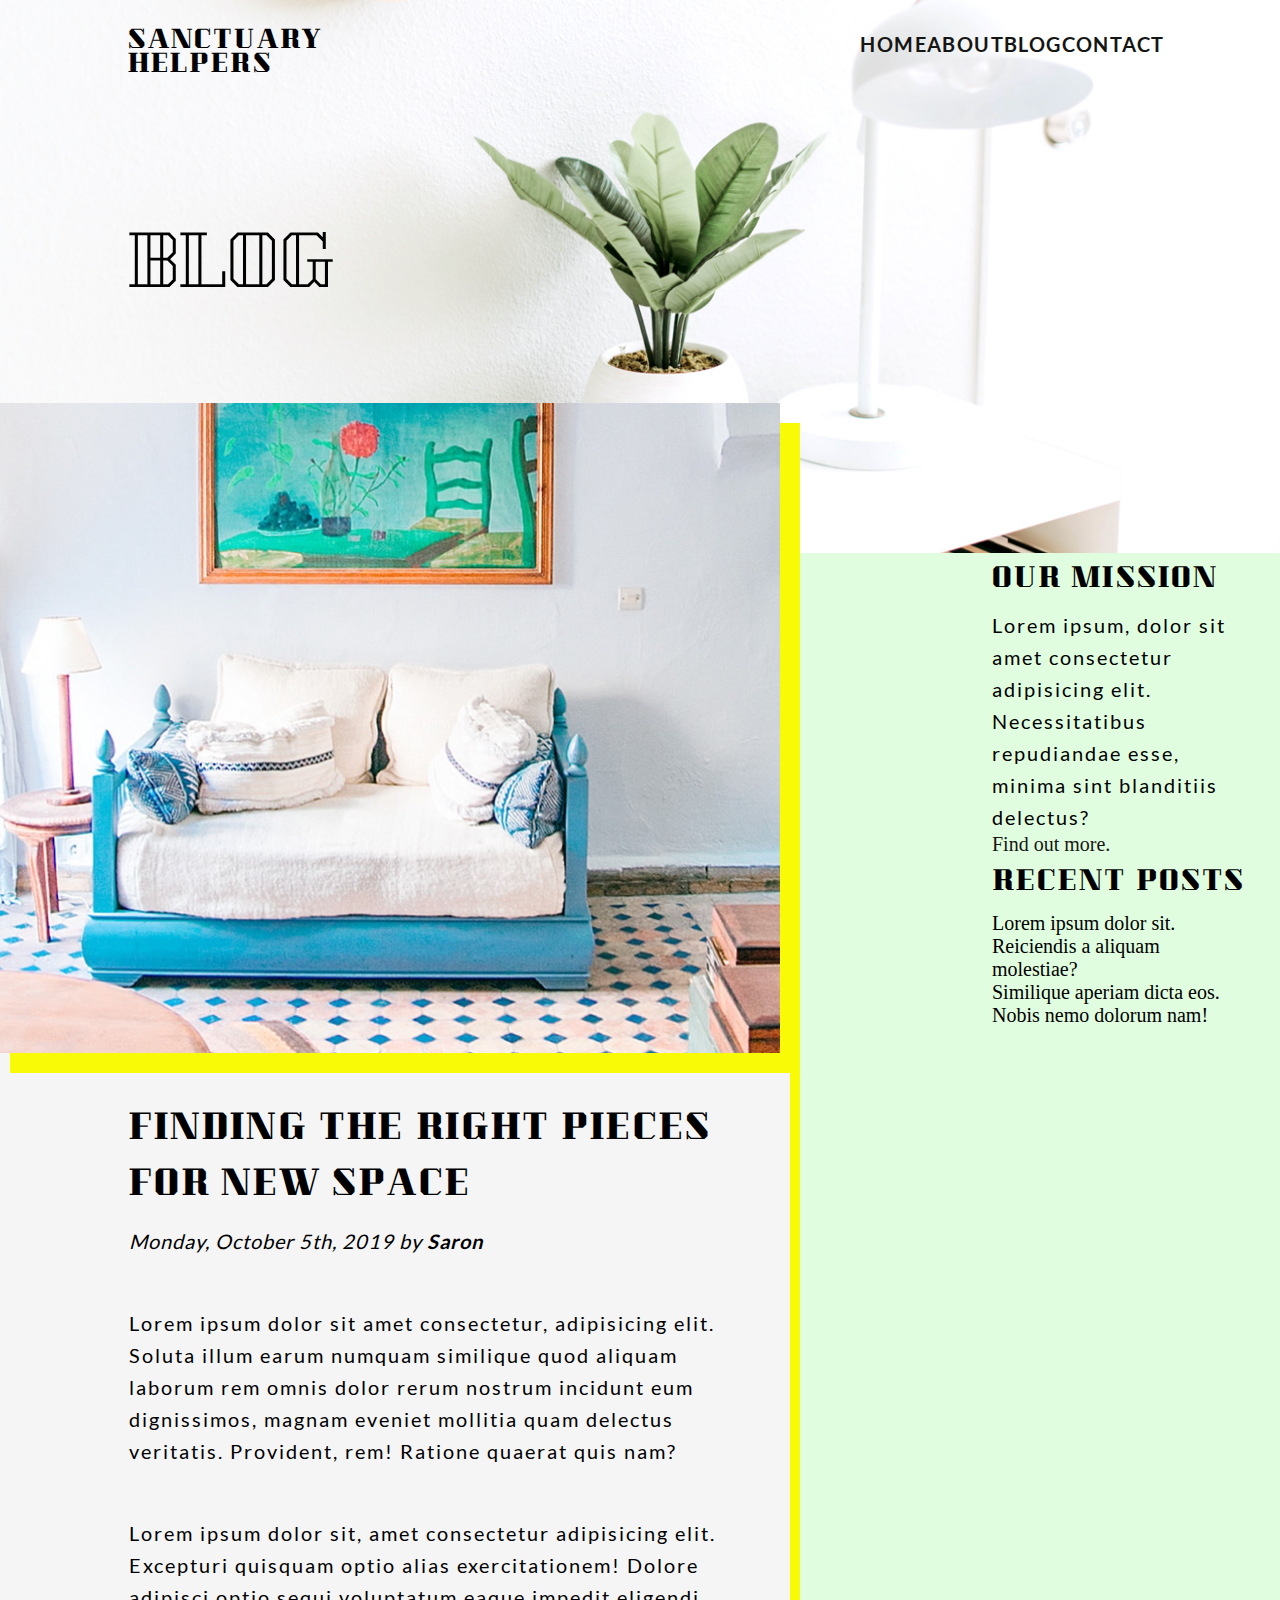
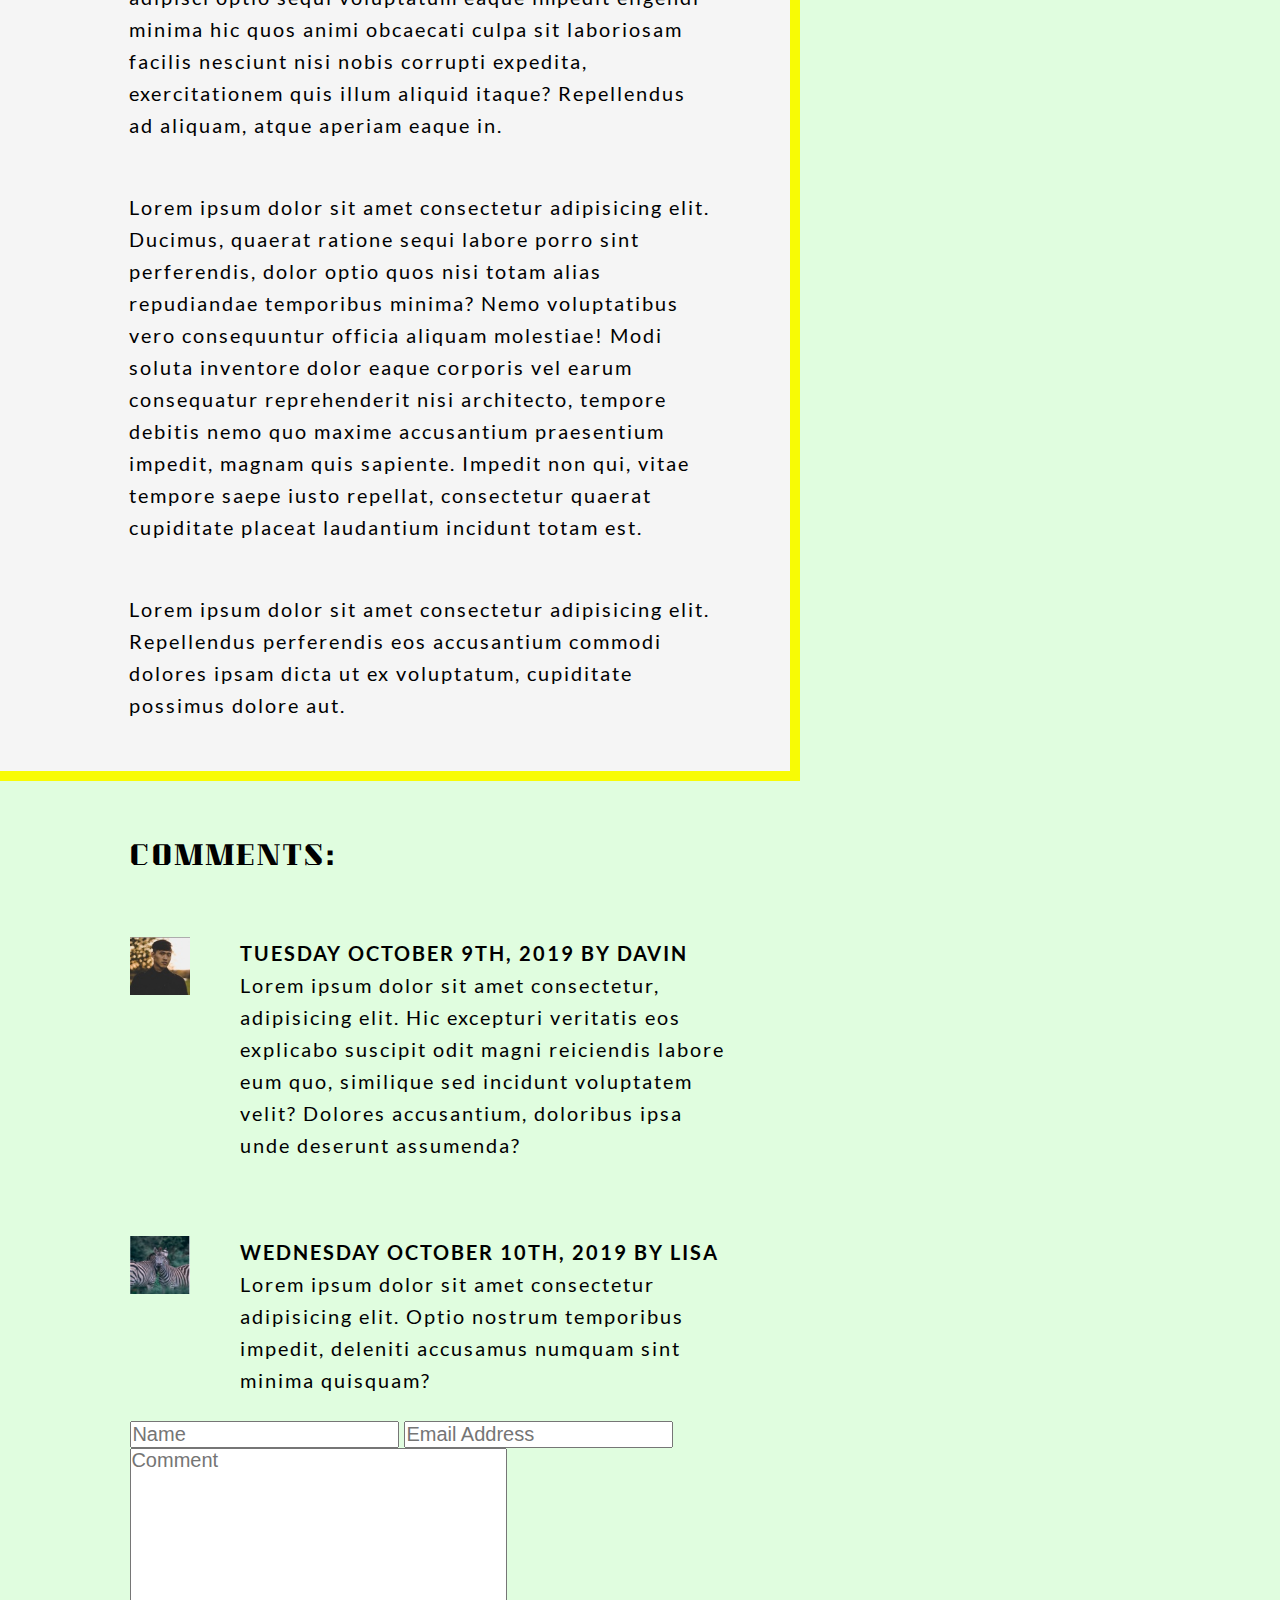
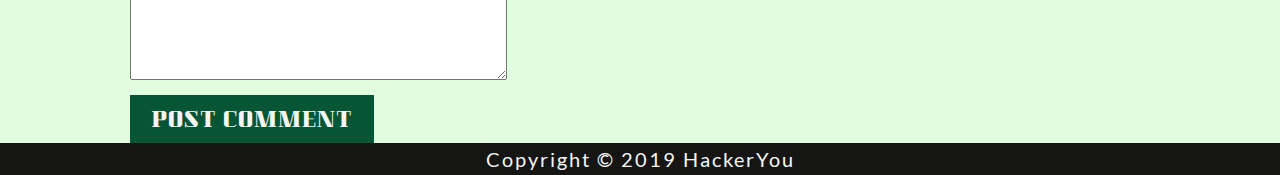
==== commit 61a7729c: "styled blog comments display" ====
--- a/blog.html
+++ b/blog.html
@@ -49,7 +49,7 @@
                                     <img src="./assets/comment-image.jpg" alt="Davin profile pic">
                                 </div>
                                 <div class="commentTextContainer">
-                                    <p>TUESDAY OCTOBER 9TH, 2019 BY DAVIN</p>
+                                    <p class="commentDate">Tuesday October 9th, 2019 by Davin</p>
                                     <p>Lorem ipsum dolor sit amet consectetur, adipisicing elit. Hic excepturi veritatis eos explicabo suscipit odit magni reiciendis labore eum quo, similique sed incidunt voluptatem velit? Dolores accusantium, doloribus ipsa unde deserunt assumenda?</p>
                                 </div>
                             </div>
@@ -58,7 +58,7 @@
                                     <img src="./assets/comment-image2.jpg" alt="Lisa profile pic">
                                 </div>
                                 <div class="commentTextContainer">
-                                    <p>WEDNESDAY OCTOBER 10TH, 2019 BY LISA</p>
+                                    <p class="commentDate">Wednesday October 10th, 2019 by Lisa</p>
                                     <p>Lorem ipsum dolor sit amet consectetur adipisicing elit. Optio nostrum temporibus impedit, deleniti accusamus numquam sint minima quisquam?</p>
                                 </div>
         
--- a/styles/styles.css
+++ b/styles/styles.css
@@ -277,8 +277,12 @@
   letter-spacing: 2.1px;
 }
 
+h4 {
+  font-size: 26px;
+}
+
 header h5 {
-  font-size: 1.2rem;
+  font-size: 24px;
   line-height: 1;
 }
 
@@ -307,6 +311,10 @@
 }
 p.postDate span {
   font-weight: bold;
+}
+p.commentDate {
+  font-weight: bold;
+  text-transform: uppercase;
 }
 
 button {
@@ -627,18 +635,20 @@
   display: -ms-flexbox;
   display: flex;
 }
-.blogContainer .blogContent {
+
+.blogContent {
   width: 62.5%;
 }
-.blogContainer .blogContent .blogPost {
+.blogContent .blogPost {
   background-color: #F5F5F5;
+  margin-bottom: 50px;
   padding-top: 550px;
   padding-left: 7%;
   border-right: 10px solid #F8FB05;
   border-bottom: 10px solid #F8FB05;
   position: relative;
 }
-.blogContainer .blogContent .blogPost::before {
+.blogContent .blogPost::before {
   content: "";
   background-image: url("../assets/blog-post-image.jpg");
   background-position: top center;
@@ -651,16 +661,32 @@
   -webkit-box-shadow: 20px 20px 0 0 #F8FB05;
           box-shadow: 20px 20px 0 0 #F8FB05;
 }
-.blogContainer .blogContent .blogPost p {
+.blogContent .blogPost p {
   margin-bottom: 50px;
 }
-.blogContainer .blogContent .blogPost p.postDate {
+.blogContent .blogPost p.postDate {
   margin-top: 10px;
 }
-.blogContainer .blogContent .blogComments {
+
+.blogComments {
   padding-left: 7%;
 }
-.blogContainer .blogSidebar {
+.blogComments .commentContainer {
+  display: -webkit-box;
+  display: -ms-flexbox;
+  display: flex;
+  padding-top: 50px;
+  padding-bottom: 25px;
+}
+.blogComments .commentContainer .imageContainer {
+  width: 10%;
+}
+.blogComments .commentContainer .commentTextContainer {
+  width: 90%;
+  padding-left: 50px;
+}
+
+.blogSidebar {
   width: 37.5%;
   padding-left: 12.5%;
   position: absolute;
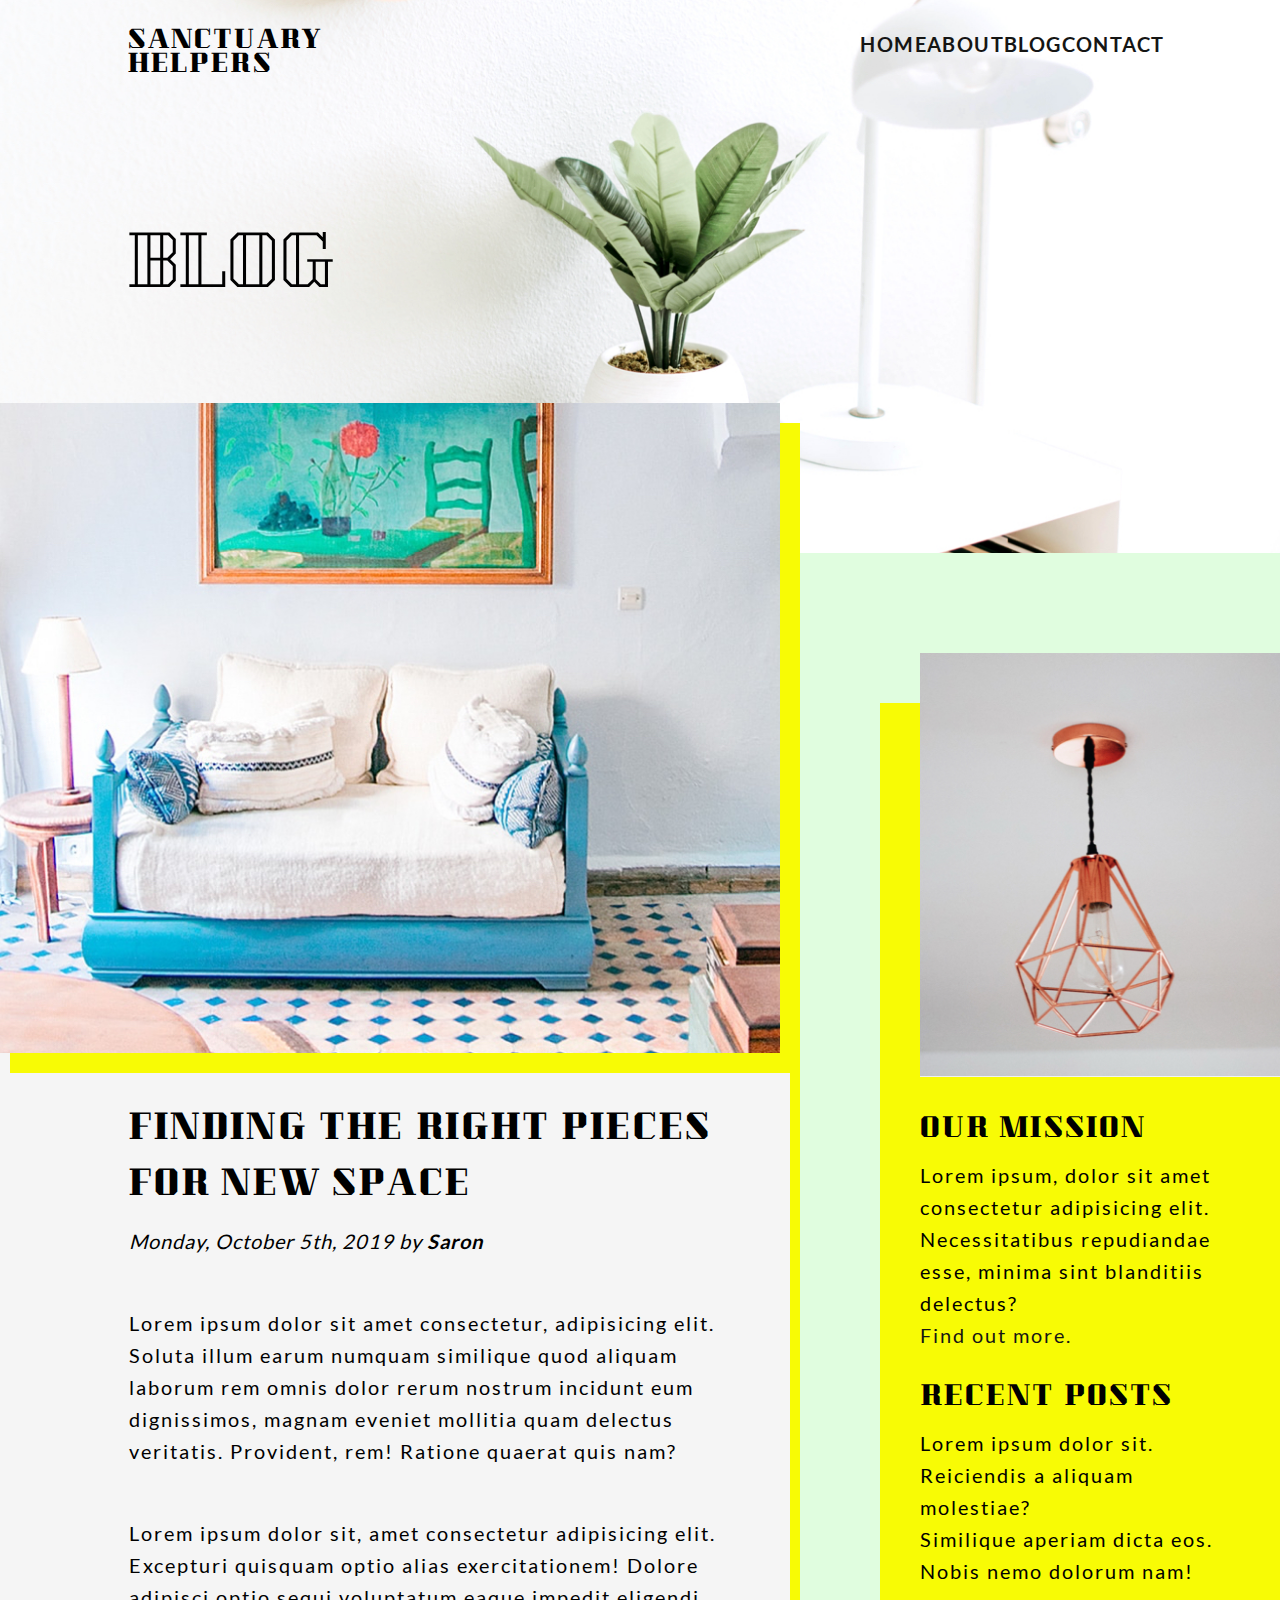
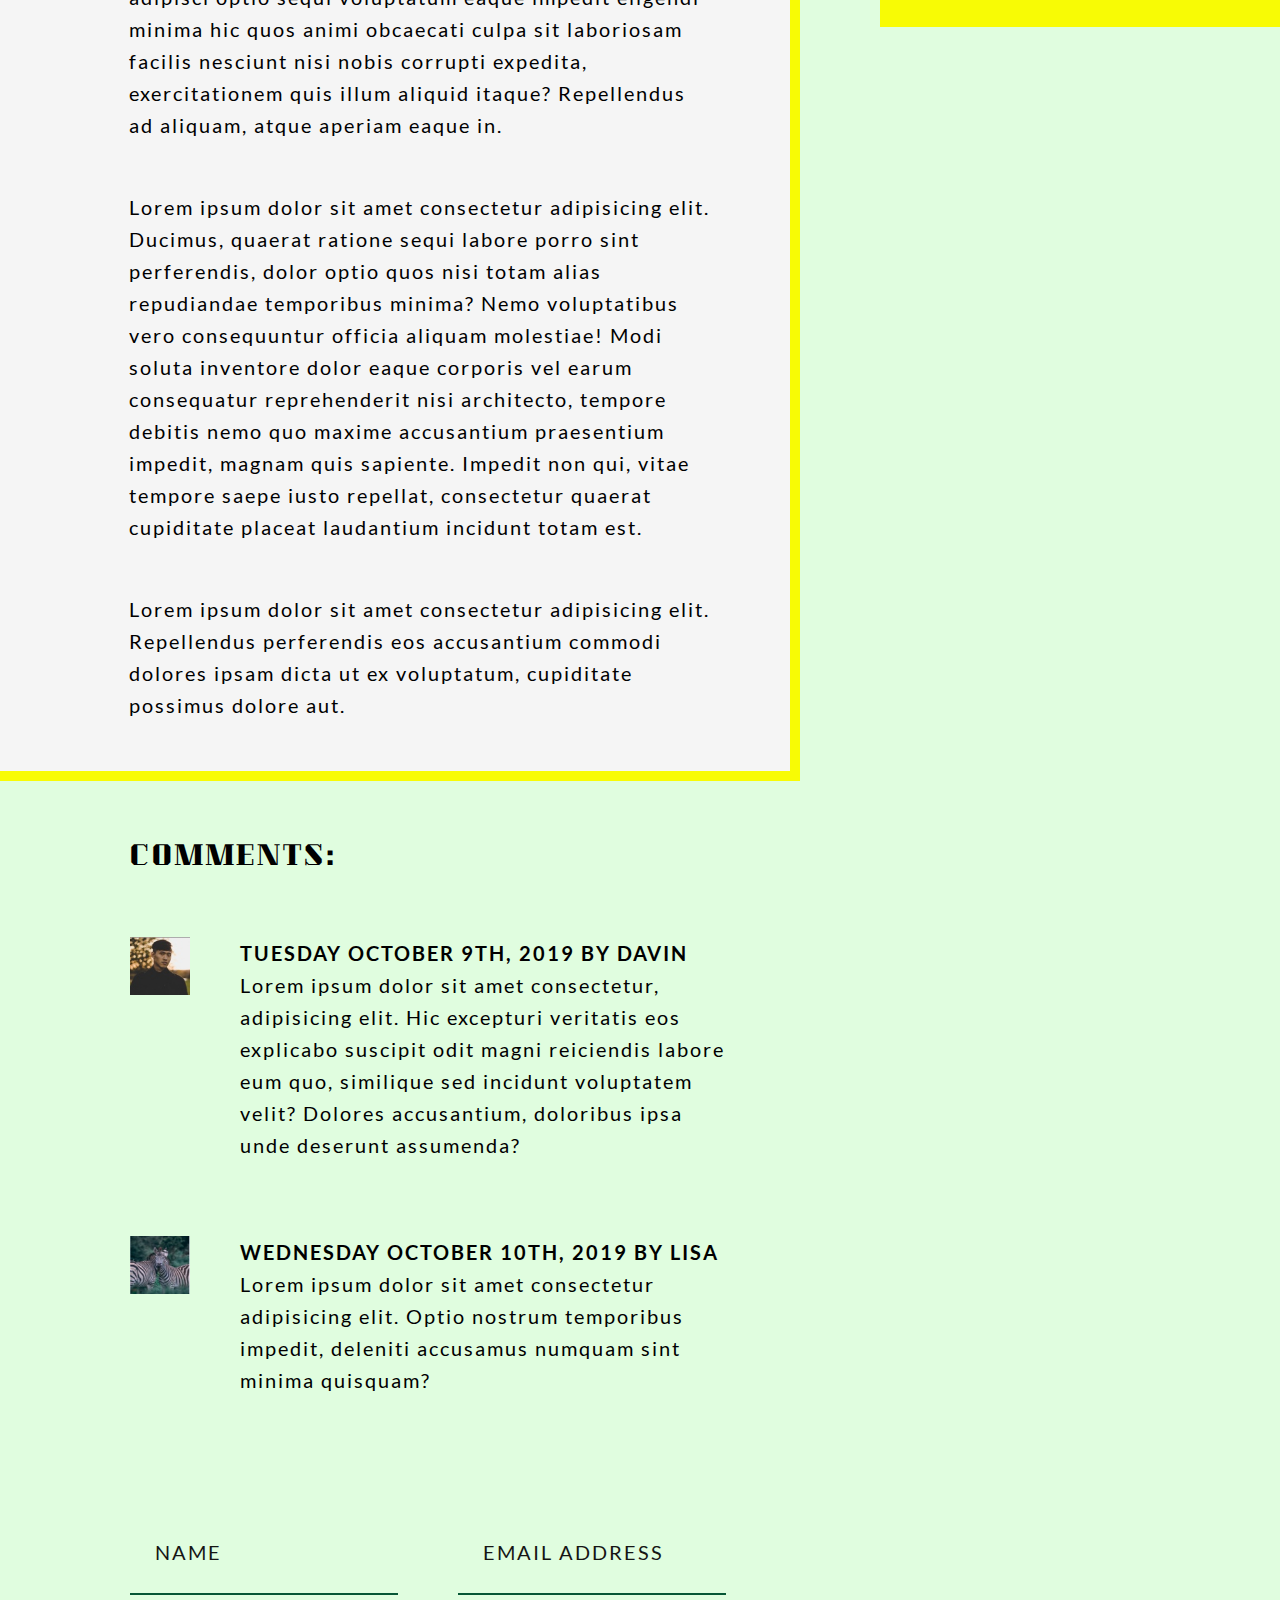
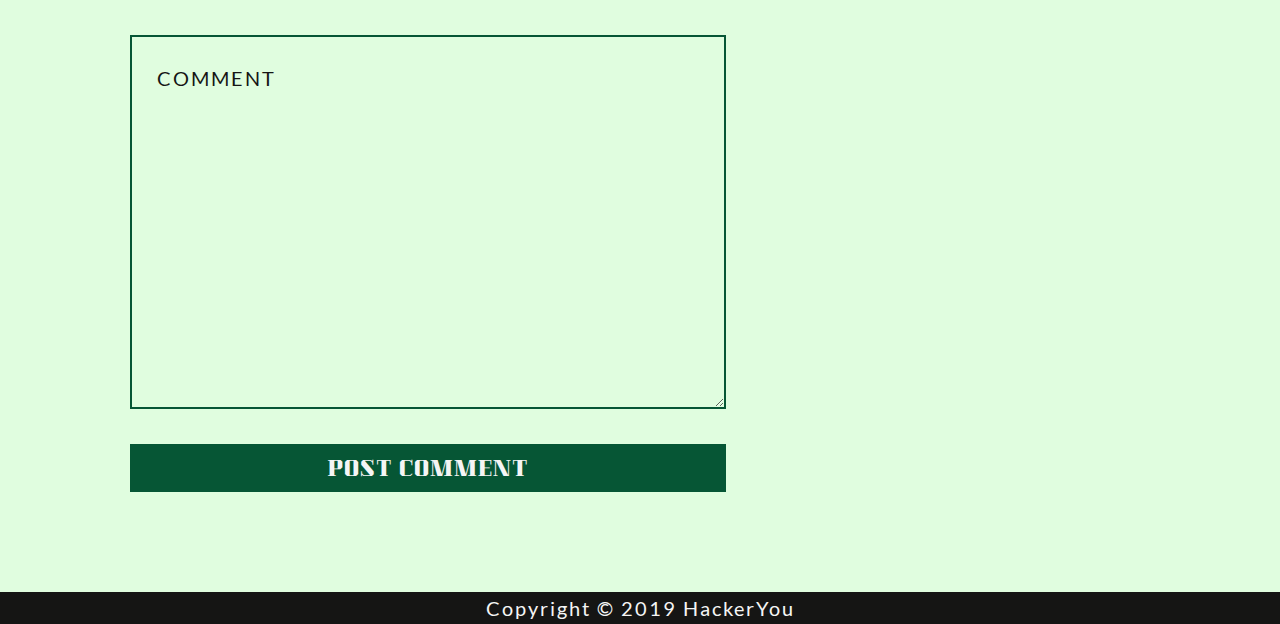
==== commit c192437e: "styled blog page" ====
--- a/blog.html
+++ b/blog.html
@@ -64,13 +64,14 @@
         
                             </div>
                         </div><!-- END .commentsDisplay -->
-                        <form action="#" class="commentsForm">
-        
-                            <label for="name" class="sr-only">Name</label>
-                            <input type="text" id="name" placeholder="Name">
-        
-                            <label for="email" class="sr-only">Email</label>
-                            <input type="email" id="email" placeholder="Email Address">
+                        <form action="#" class="commentsForm">                            
+                            <div class="formUserInfo">
+                                <label for="name" class="sr-only">Name</label>
+                                <input type="text" id="name" placeholder="Name">
+            
+                                <label for="email" class="sr-only">Email</label>
+                                <input type="email" id="email" placeholder="Email Address">
+                            </div>
         
                             <label for="comment" class="sr-only">Message for me</label>
                             <textarea name="comment" id="comment" cols="30" rows="10" placeholder="Comment"></textarea>
@@ -82,22 +83,24 @@
             </div><!-- END .blogContent -->
     
             <div class="blogSidebar">
-                <div class="wrapper">
-                    <div class="sidebarTextContainer">
-                        <h4>Our Mission</h4>
-                        <p>Lorem ipsum, dolor sit amet consectetur adipisicing elit. Necessitatibus repudiandae esse, minima sint blanditiis delectus?</p>
-                        <a href="#">Find out more.</a>
-                    </div>
-                    <div class="sidebarTextContainer">
-                        <h4>Recent Posts</h4>
-                        <ul>
-                            <li>Lorem ipsum dolor sit.</li>
-                            <li>Reiciendis a aliquam molestiae?</li>
-                            <li>Similique aperiam dicta eos.</li>
-                            <li>Nobis nemo dolorum nam!</li>
-                        </ul>
-                    </div><!-- END .sidebarTextContainer -->
-                </div><!-- END .wrapper -->
+                <div class="blogSidebarContainer">
+                    <div class="wrapper">
+                        <div class="sidebarTextContainer">
+                            <h4>Our Mission</h4>
+                            <p>Lorem ipsum, dolor sit amet consectetur adipisicing elit. Necessitatibus repudiandae esse, minima sint blanditiis delectus?</p>
+                            <a href="./index.html"><p>Find out more.</p></a>
+                        </div>
+                        <div class="sidebarTextContainer">
+                            <h4>Recent Posts</h4>
+                            <ul>
+                                <li><p>Lorem ipsum dolor sit.</p></li>
+                                <li><p>Reiciendis a aliquam molestiae?</p></li>
+                                <li><p>Similique aperiam dicta eos.</p></li>
+                                <li><p>Nobis nemo dolorum nam!</p></li>
+                            </ul>
+                        </div><!-- END .sidebarTextContainer -->
+                    </div><!-- END .wrapper -->
+                </div><!-- END .blogSidebarContainer -->
             </div><!-- END .blogSidebar -->
         </div><!-- END .blogContainer -->
     </main>
--- a/styles/styles.css
+++ b/styles/styles.css
@@ -298,21 +298,29 @@
   text-align: center;
 }
 
-p {
+p,
+input,
+textarea {
   font-family: "Lato";
   font-weight: normal;
   font-size: 20px;
   line-height: 32px;
   letter-spacing: 2px;
 }
-p.postDate {
+p.postDate,
+input.postDate,
+textarea.postDate {
   font-style: italic;
   letter-spacing: 1px;
 }
-p.postDate span {
+p.postDate span,
+input.postDate span,
+textarea.postDate span {
   font-weight: bold;
 }
-p.commentDate {
+p.commentDate,
+input.commentDate,
+textarea.commentDate {
   font-weight: bold;
   text-transform: uppercase;
 }
@@ -634,6 +642,7 @@
   display: -webkit-box;
   display: -ms-flexbox;
   display: flex;
+  padding-bottom: 100px;
 }
 
 .blogContent {
@@ -671,6 +680,9 @@
 .blogComments {
   padding-left: 7%;
 }
+.blogComments .commentsDisplay {
+  margin-bottom: 40px;
+}
 .blogComments .commentContainer {
   display: -webkit-box;
   display: -ms-flexbox;
@@ -688,9 +700,106 @@
 
 .blogSidebar {
   width: 37.5%;
-  padding-left: 12.5%;
-  position: absolute;
+  padding-top: 150px;
   right: 0;
+}
+.blogSidebar .blogSidebarContainer {
+  background-color: #F8FB05;
+  padding-top: 400px;
+  padding-bottom: 20px;
+  max-width: 400px;
+  position: absolute;
+  right: 0;
+  -webkit-box-shadow: 0 -20% px 0 0 #F8FB05;
+          box-shadow: 0 -20% px 0 0 #F8FB05;
+}
+.blogSidebar .blogSidebarContainer::before {
+  content: "";
+  background-image: url("../assets/sidebar-image.jpg");
+  background-position: bottom right;
+  background-size: contain;
+  background-repeat: no-repeat;
+  height: 500px;
+  width: 90%;
+  max-width: 450px;
+  position: absolute;
+  right: 0;
+  bottom: 550px;
+}
+.blogSidebar .sidebarTextContainer {
+  margin-bottom: 20px;
+}
+
+form {
+  display: -webkit-box;
+  display: -ms-flexbox;
+  display: flex;
+  -webkit-box-orient: vertical;
+  -webkit-box-direction: normal;
+      -ms-flex-direction: column;
+          flex-direction: column;
+}
+
+.commentsForm input,
+.commentsForm textarea {
+  background-color: #E0FDDF;
+}
+
+.formUserInfo {
+  display: -webkit-box;
+  display: -ms-flexbox;
+  display: flex;
+  -webkit-box-pack: justify;
+      -ms-flex-pack: justify;
+          justify-content: space-between;
+}
+
+input {
+  width: 45%;
+  margin-top: 50px;
+  margin-bottom: 40px;
+  border: none;
+  border-bottom: 2px solid #065635;
+}
+
+textarea {
+  border: 2px solid #065635;
+  margin-bottom: 25px;
+}
+
+input,
+textarea {
+  padding: 25px 0 25px 25px;
+}
+input::-webkit-input-placeholder, textarea::-webkit-input-placeholder {
+  color: #151514;
+  opacity: 1;
+  text-transform: uppercase;
+}
+input::-moz-placeholder, textarea::-moz-placeholder {
+  color: #151514;
+  opacity: 1;
+  text-transform: uppercase;
+}
+input:-ms-input-placeholder, textarea:-ms-input-placeholder {
+  color: #151514;
+  opacity: 1;
+  text-transform: uppercase;
+}
+input::-ms-input-placeholder, textarea::-ms-input-placeholder {
+  color: #151514;
+  opacity: 1;
+  text-transform: uppercase;
+}
+input::placeholder,
+textarea::placeholder {
+  color: #151514;
+  opacity: 1;
+  text-transform: uppercase;
+}
+input:focus,
+textarea:focus {
+  outline: none;
 }
 
 footer {
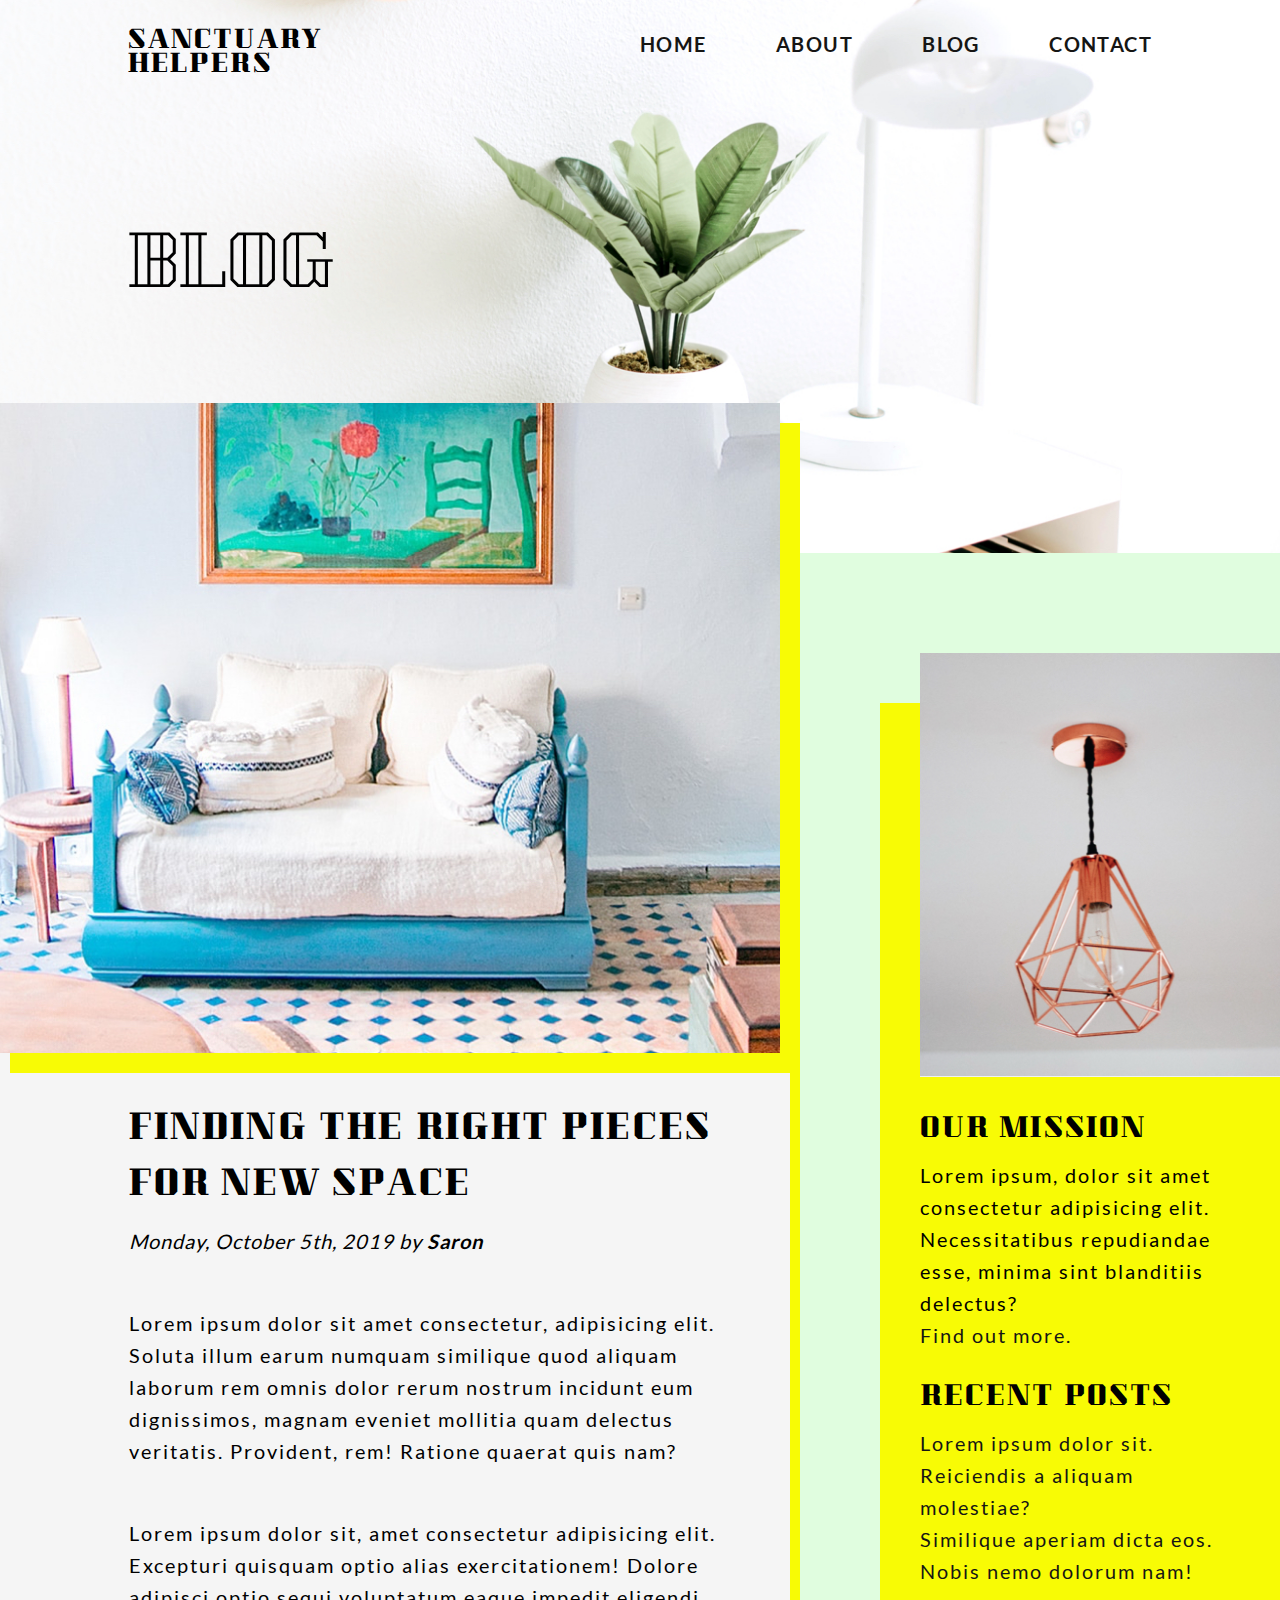
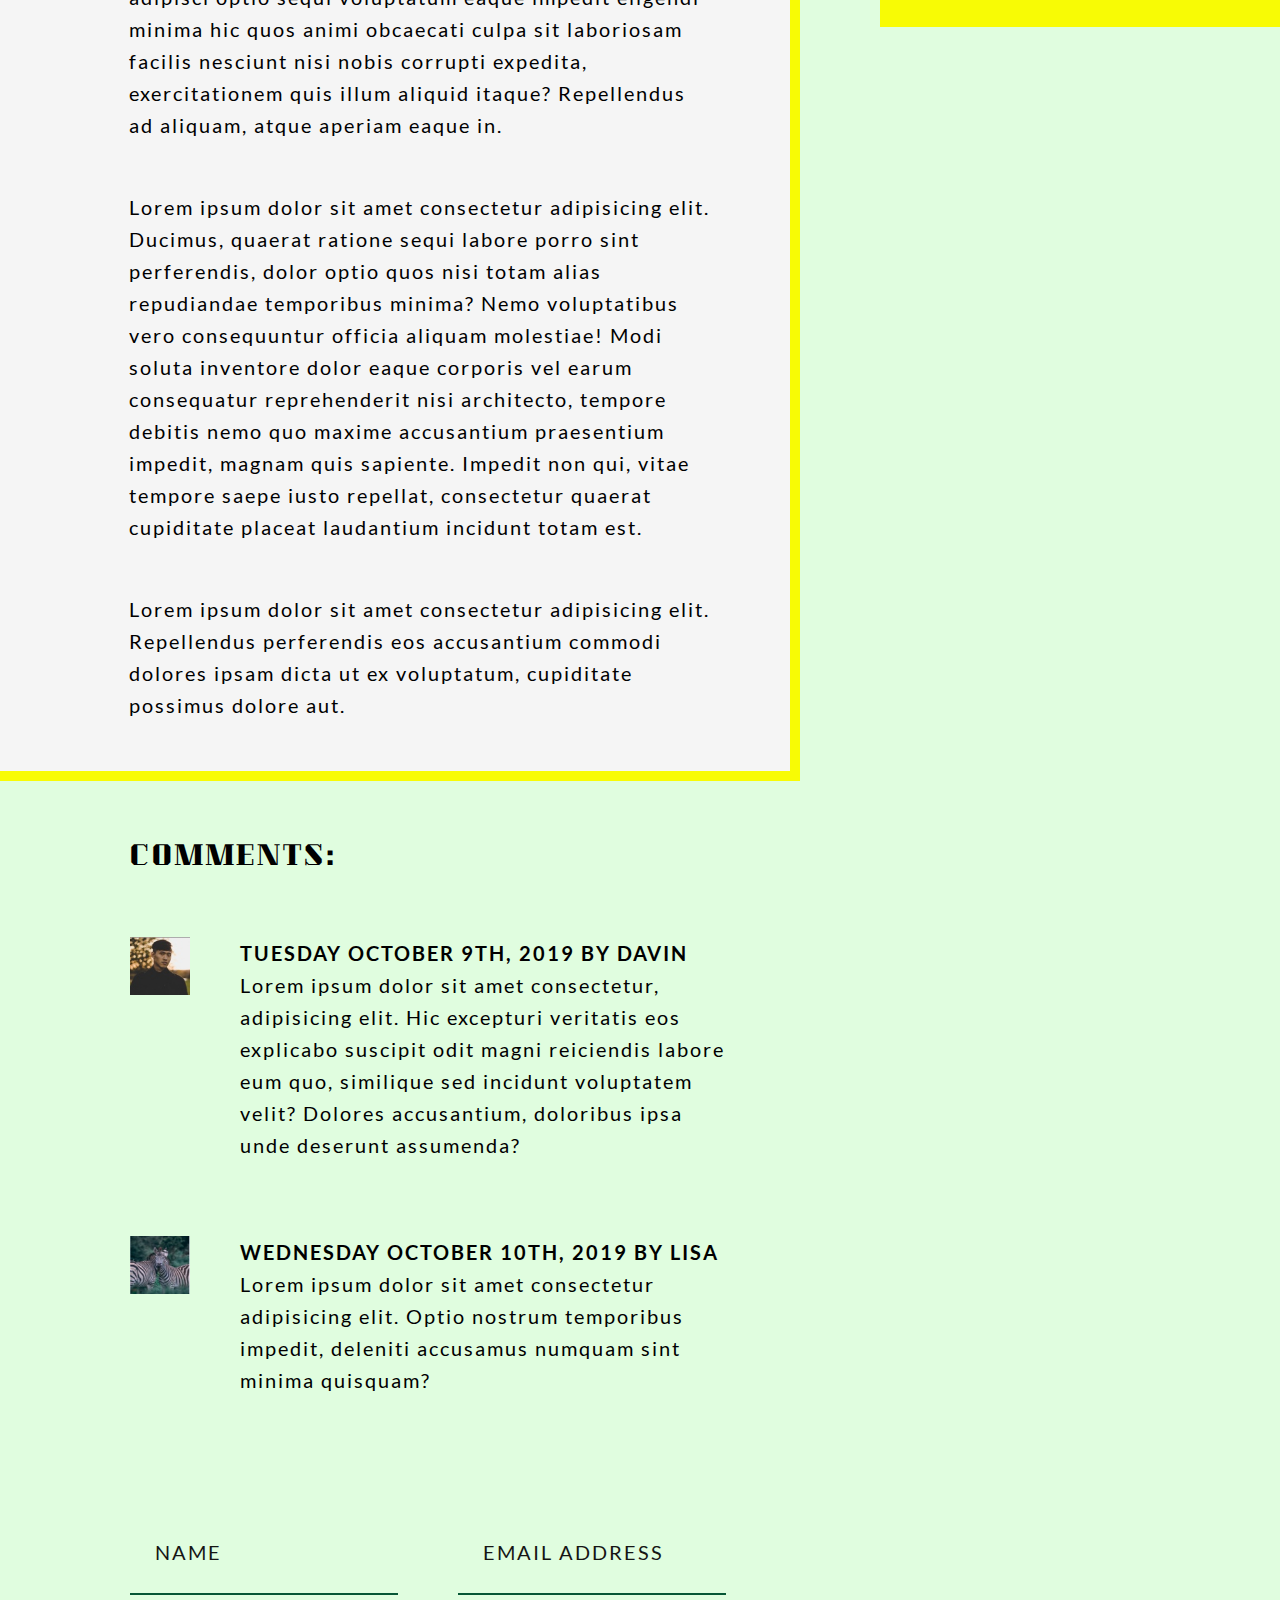
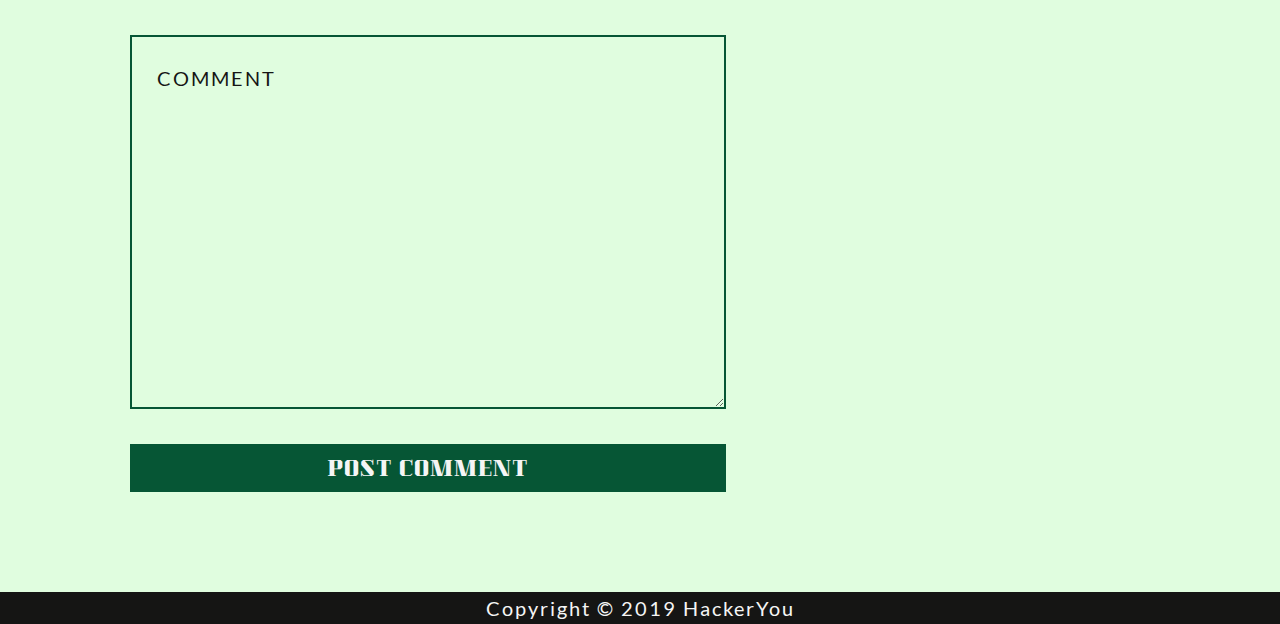
==== commit 71549750: "changed recent posts in the blog page to be anchor tags" ====
--- a/blog.html
+++ b/blog.html
@@ -88,15 +88,15 @@
                         <div class="sidebarTextContainer">
                             <h4>Our Mission</h4>
                             <p>Lorem ipsum, dolor sit amet consectetur adipisicing elit. Necessitatibus repudiandae esse, minima sint blanditiis delectus?</p>
-                            <a href="./index.html"><p>Find out more.</p></a>
+                            <a href="./index.html" class="bodyCopy">Find out more.</a>
                         </div>
                         <div class="sidebarTextContainer">
                             <h4>Recent Posts</h4>
                             <ul>
-                                <li><p>Lorem ipsum dolor sit.</p></li>
-                                <li><p>Reiciendis a aliquam molestiae?</p></li>
-                                <li><p>Similique aperiam dicta eos.</p></li>
-                                <li><p>Nobis nemo dolorum nam!</p></li>
+                                <li><a href="#" class="bodyCopy">Lorem ipsum dolor sit.</a></li>
+                                <li><a href="#" class="bodyCopy">Reiciendis a aliquam molestiae?</a></li>
+                                <li><a href="#" class="bodyCopy">Similique aperiam dicta eos.</a></li>
+                                <li><a href="#" class="bodyCopy">Nobis nemo dolorum nam!</a></li>
                             </ul>
                         </div><!-- END .sidebarTextContainer -->
                     </div><!-- END .wrapper -->
--- a/styles/styles.css
+++ b/styles/styles.css
@@ -300,7 +300,8 @@
 
 p,
 input,
-textarea {
+textarea,
+.bodyCopy {
   font-family: "Lato";
   font-weight: normal;
   font-size: 20px;
@@ -309,18 +310,21 @@
 }
 p.postDate,
 input.postDate,
-textarea.postDate {
+textarea.postDate,
+.bodyCopy.postDate {
   font-style: italic;
   letter-spacing: 1px;
 }
 p.postDate span,
 input.postDate span,
-textarea.postDate span {
+textarea.postDate span,
+.bodyCopy.postDate span {
   font-weight: bold;
 }
 p.commentDate,
 input.commentDate,
-textarea.commentDate {
+textarea.commentDate,
+.bodyCopy.commentDate {
   font-weight: bold;
   text-transform: uppercase;
 }
@@ -433,8 +437,13 @@
   background-image: url("../assets/blog-image.jpg");
 }
 
+.contactHeader {
+  background-image: url("../assets/contact-image.jpg");
+}
+
 .navLinks {
   width: 50%;
+  min-width: 400px;
 }
 .navLinks ul {
   display: -webkit-box;
@@ -462,7 +471,7 @@
   display: -webkit-box;
   display: -ms-flexbox;
   display: flex;
-  margin-bottom: 200px;
+  margin-bottom: 150px;
 }
 .introContainer .introTextContainer {
   width: 65%;
@@ -505,7 +514,7 @@
   display: flex;
   -ms-flex-wrap: wrap;
       flex-wrap: wrap;
-  padding: 100px 0 200px;
+  padding: 100px 0;
 }
 .connectContainer .connectItemContainer {
   padding-left: 70px;
@@ -573,15 +582,18 @@
   display: flex;
   -ms-flex-wrap: wrap;
       flex-wrap: wrap;
-  padding: 100px 0;
+  -webkit-box-pack: center;
+      -ms-flex-pack: center;
+          justify-content: center;
+  padding: 50px 0;
 }
 .programsContainer .programsTextContainer,
 .programsContainer .imageContainer {
-  width: 50%;
+  width: clamp(640px, 40%, 800px);
 }
 .programsContainer .programsTextContainer img,
 .programsContainer .imageContainer img {
-  width: calc(50vw - 125px);
+  width: 675px;
 }
 .programsContainer .programsTextContainer button.defaultButton,
 .programsContainer .imageContainer button.defaultButton {
@@ -729,6 +741,43 @@
 .blogSidebar .sidebarTextContainer {
   margin-bottom: 20px;
 }
+.blogSidebar .sidebarTextContainer a:hover,
+.blogSidebar .sidebarTextContainer a:focus {
+  border-bottom: 2px solid #065635;
+}
+
+main.contact {
+  background-color: #E0FDDF;
+}
+
+.contactContainer {
+  display: -webkit-box;
+  display: -ms-flexbox;
+  display: flex;
+}
+
+.contactInfoContainer {
+  width: 25%;
+  padding-top: 150px;
+  padding-left: 5%;
+}
+.contactInfoContainer a.bodyCopy + p {
+  margin-top: 30px;
+}
+
+.contactSocials {
+  width: 150px;
+  display: -webkit-box;
+  display: -ms-flexbox;
+  display: flex;
+  -webkit-box-pack: justify;
+      -ms-flex-pack: justify;
+          justify-content: space-between;
+  margin-bottom: 25px;
+}
+.contactSocials a i {
+  color: #065635;
+}
 
 form {
   display: -webkit-box;
@@ -743,6 +792,23 @@
 .commentsForm input,
 .commentsForm textarea {
   background-color: #E0FDDF;
+}
+
+.contactForm input,
+.contactForm textarea {
+  background-color: #F5F5F5;
+}
+
+.contactFormContainer {
+  position: relative;
+  left: -65px;
+  top: -150px;
+  background-color: #F5F5F5;
+  width: 75%;
+  padding: 65px;
+}
+.contactFormContainer input {
+  margin-top: 0;
 }
 
 .formUserInfo {
@@ -806,4 +872,74 @@
   color: #F5F5F5;
   background-color: #151514;
   text-align: center;
+}
+
+@media (max-width: 1600px) {
+  .homeHeader {
+    margin-bottom: 15%;
+  }
+
+  .navLinks ul {
+    padding: 30px 10% 30px 0;
+  }
+
+  .programsContainer .programsTextContainer,
+.programsContainer .imageContainer {
+    width: 50%;
+  }
+  .programsContainer .programsTextContainer img,
+.programsContainer .imageContainer img {
+    width: 120%;
+  }
+  .programsContainer .programsTextContainer p,
+.programsContainer .imageContainer p {
+    max-height: 200px;
+    overflow: hidden;
+  }
+  .programsContainer .imageContainer:nth-child(1) {
+    padding-right: 75px;
+  }
+  .programsContainer .imageContainer:nth-child(1) img {
+    right: 75px;
+  }
+  .programsContainer .programsTextContainer:nth-child(2) {
+    padding-left: 75px;
+  }
+  .programsContainer .programsTextContainer:nth-child(3) {
+    padding-right: 75px;
+  }
+  .programsContainer .imageContainer:nth-child(4) {
+    padding-left: 75px;
+    position: static;
+  }
+  .programsContainer .imageContainer:nth-child(4) img {
+    width: 45%;
+    right: 0;
+  }
+}
+@media (max-width: 1300px) {
+  header .navContainer h5 {
+    width: 50%;
+  }
+
+  .homeHeader h1 {
+    padding-left: 0;
+  }
+
+  .navLinks ul {
+    padding-right: 0;
+  }
+
+  .introContainer {
+    margin-bottom: 100px;
+  }
+  .introContainer .introTextContainer {
+    width: 50%;
+  }
+  .introContainer .imageContainer {
+    width: 50%;
+  }
+  .introContainer .imageContainer img {
+    max-width: 80%;
+  }
 }